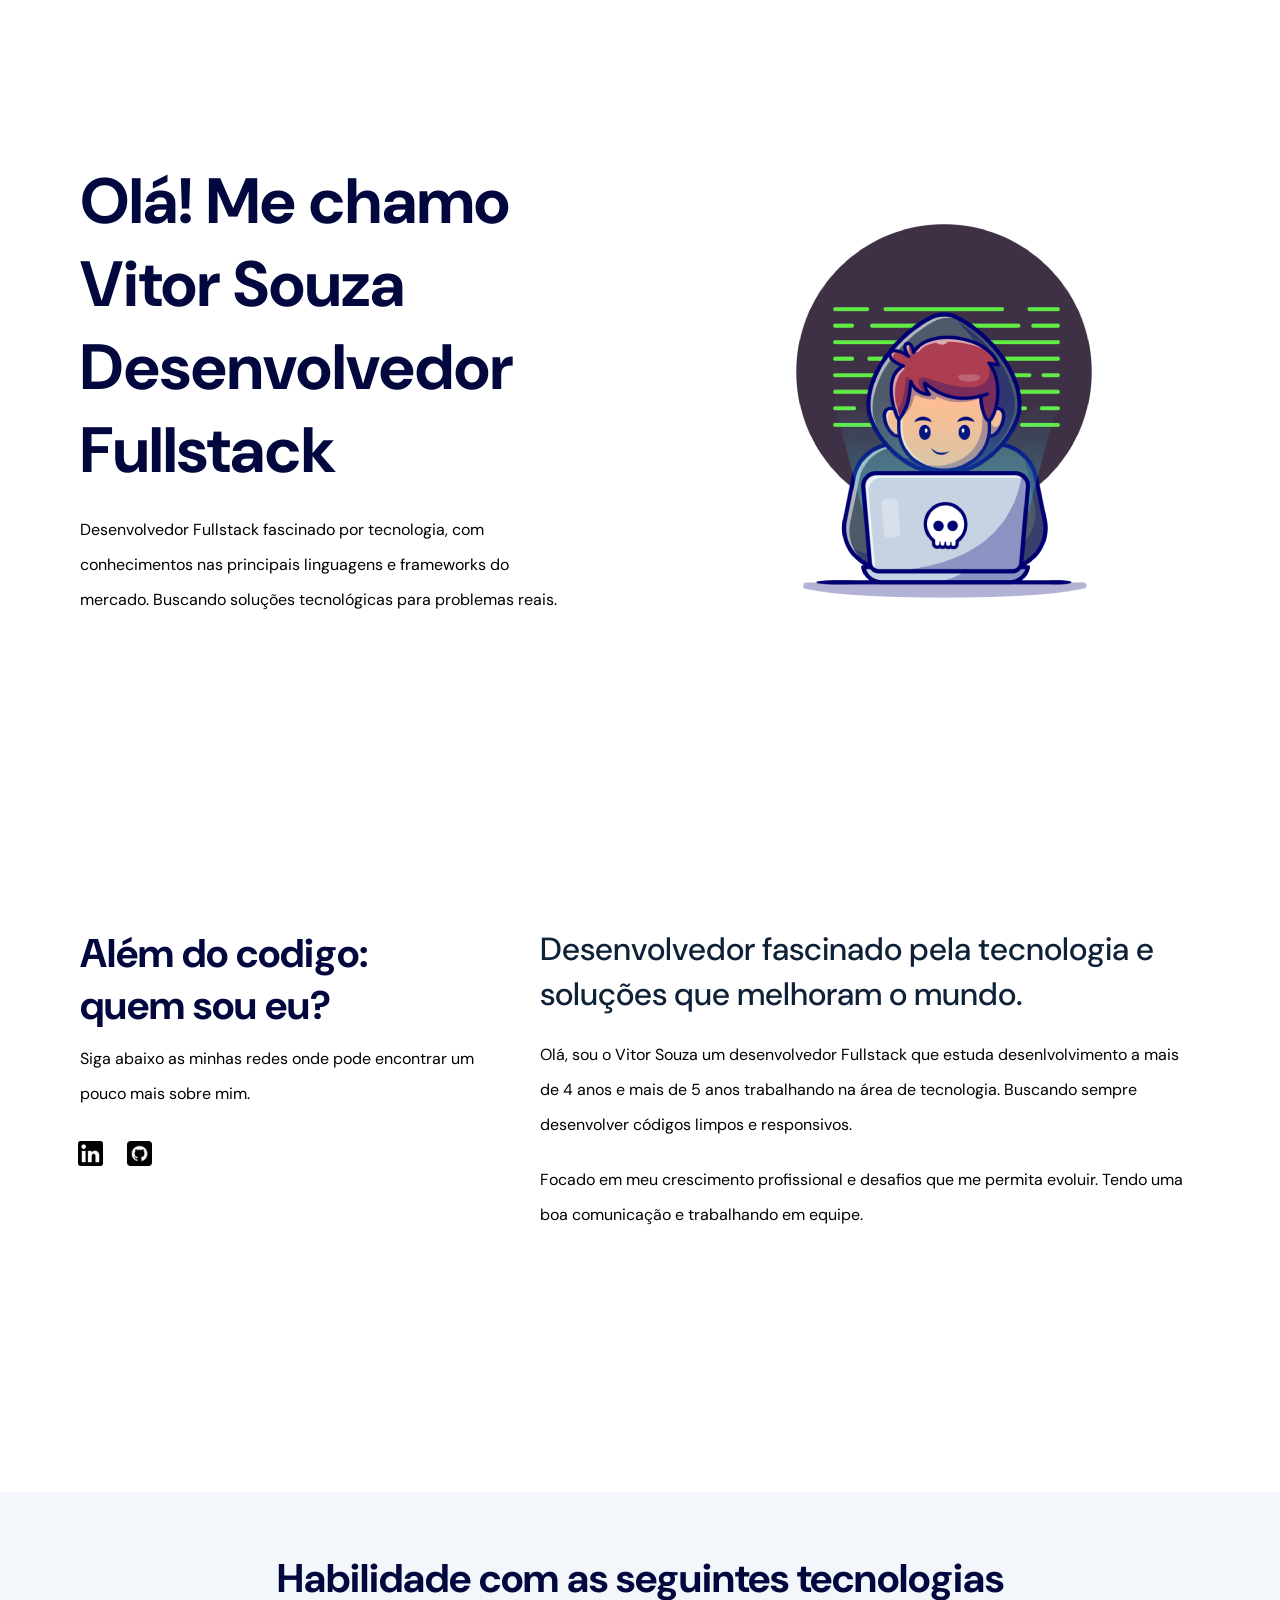
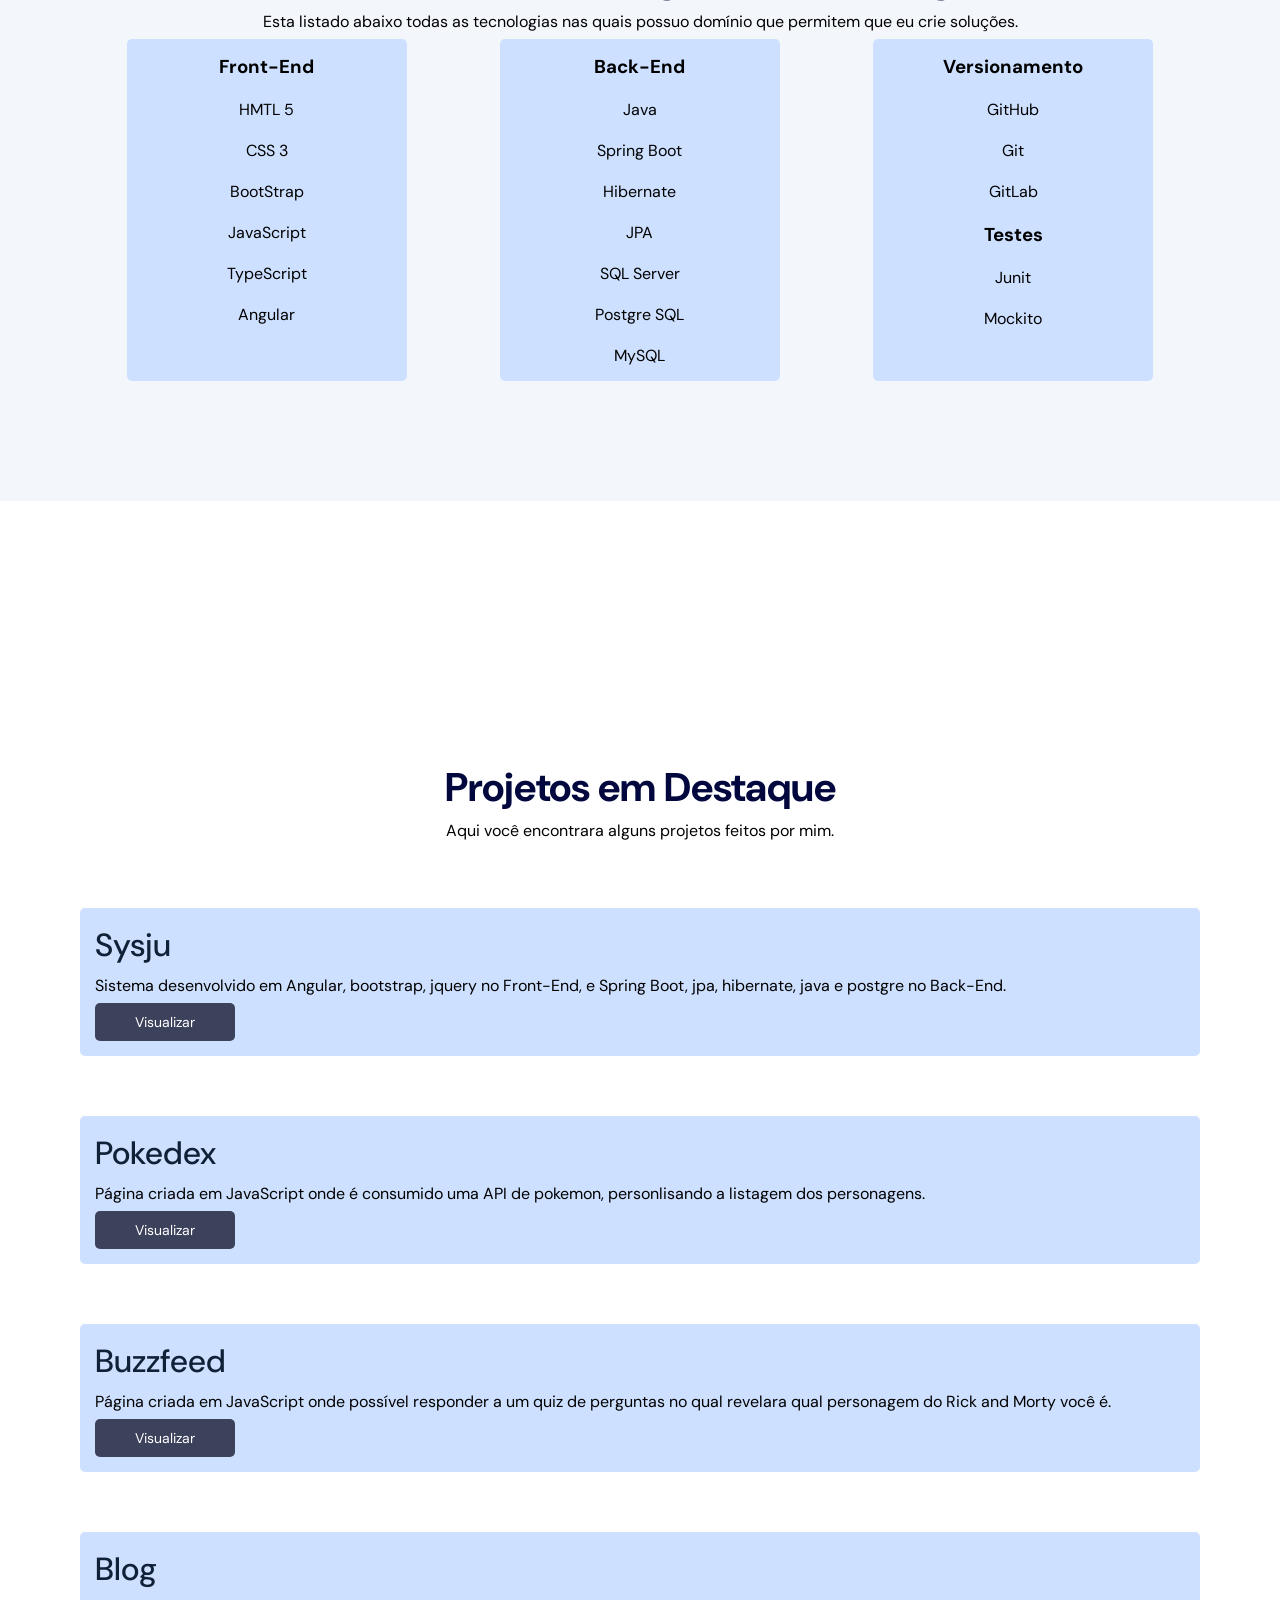
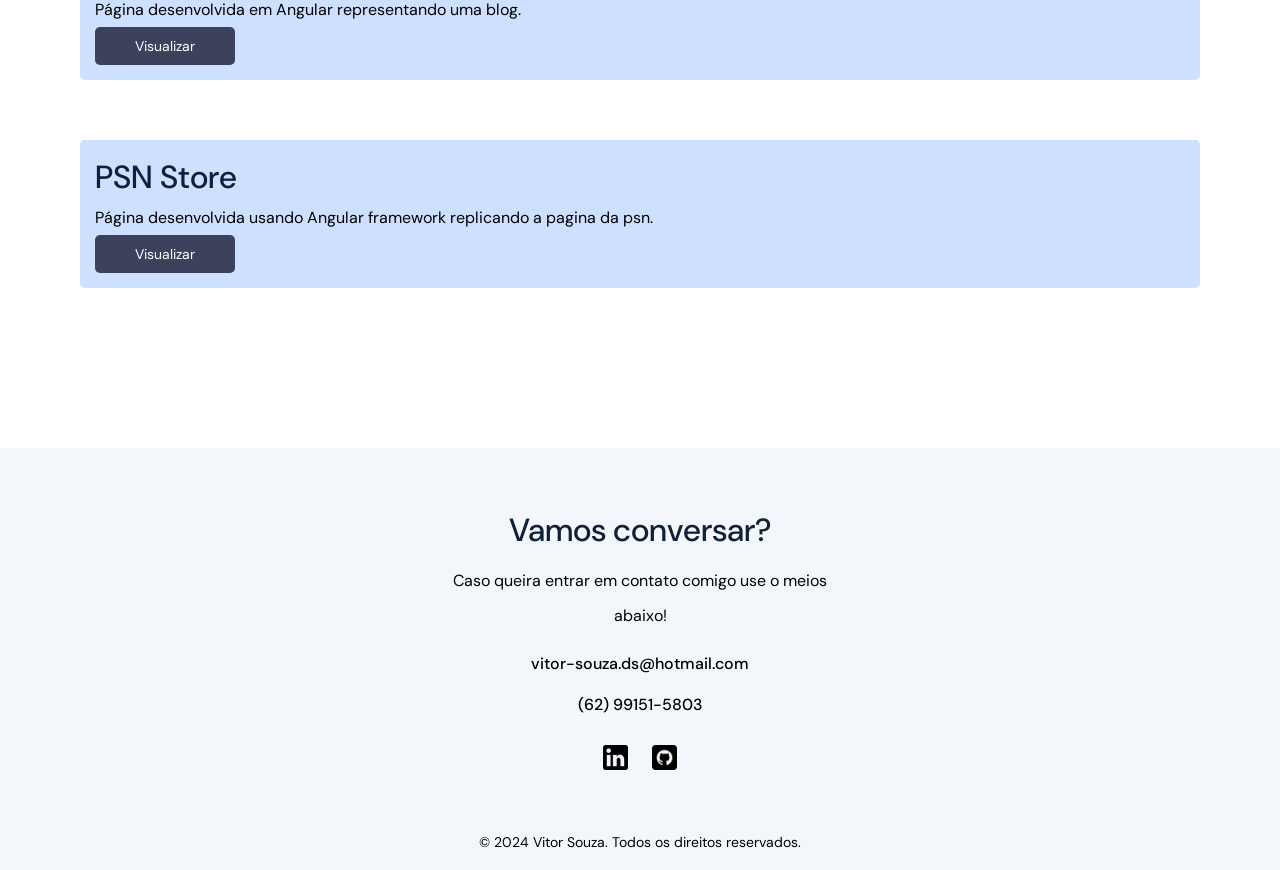
==== index.html @ edd5acea "Correção nos textos." ====
<!DOCTYPE html>
<html lang="pt-BR">

<head>
    <meta charset='utf-8'>
    <meta http-equiv='X-UA-Compatible' content='IE=edge'>
    <title>Portfolio</title>
    <meta name='viewport' content='width=device-width, initial-scale=1'>
    <link rel='stylesheet' type='text/css' media='screen' href='main.css'>
    <link rel="preconnect" href="https://fonts.googleapis.com" />
    <link rel="preconnect" href="https://fonts.gstatic.com" crossorigin />
    <link href="https://fonts.googleapis.com/css2?family=DM+Sans:wght@400;500;700&display=swap" rel="stylesheet" />
    <!--<script src='main.js'></script>-->
</head>

<body>

    <!-- header -->

    <header id="header" class="header max-width">
        <div class="header__left">
            <!--<h1>Transformar e facilitar o mundo atraves da tecnologia.</h1>-->
            <h1>Olá! Me chamo Vitor Souza Desenvolvedor Fullstack</h1>
            <p>Desenvolvedor Fullstack fascinado por tecnologia, com conhecimentos nas principais linguagens e
                frameworks do mercado. Buscando soluções tecnológicas para problemas reais.</p>
        </div>
        <div class="header__right"></div>
        <di class="header__img">
            <img alt="personagem programador" src="img/personagem.png">
        </di>

    </header>

    <!--about-->
    <section id="about" class="about max-width">
        <div class="about__left">
            <h2 class="secondary-title">Além do codigo: quem sou eu?</h2>
            <p>Siga abaixo as minhas redes onde pode encontrar um pouco mais sobre mim.</p>

            <ul>
                <li><a href="https://linkedin.com/in/vitorssl/"><img src="img/linkedin.png" alt="Linkedin"></a></li>
                <li><a href="https://github.com/Vitorsdl"><img src="img/github.png" alt="GitHub"></a></li>
            </ul>
        </div>
        <div class="about__right">
            <h3 class="tertiary-title mb-m">
                Desenvolvedor fascinado pela tecnologia e soluções que melhoram o mundo.
            </h3>
            <p>
                Olá, sou o Vitor Souza um desenvolvedor Fullstack que estuda desenlvolvimento a mais de 4 anos e mais de
                5 anos trabalhando na área de tecnologia. Buscando sempre desenvolver códigos limpos e responsivos.
            </p>
            <p>Focado em meu crescimento profissional e desafios que me permita evoluir. Tendo uma boa comunicação
                e trabalhando em equipe.</p>
        </div>
    </section>

    <!--skills-->
    <section id="skills" class="skills">
        <div class="skills__content max-width">
            <h2 class="secondary-title">Habilidade com as seguintes tecnologias</h2>
            <p>Esta listado abaixo todas as tecnologias nas quais possuo domínio que permitem que eu crie soluções.</p>

            <div class="skills__card">
                <div class="skills__habilites">
                    <ul>
                        <h3>Front-End</h3>
                        <li>HMTL 5</li>
                        <li>CSS 3</li>
                        <li>BootStrap</li>
                        <li>JavaScript</li>
                        <li>TypeScript</li>
                        <li>Angular</li>
                    </ul>
                </div>
                <div class="skills__habilites">
                    <ul>
                        <h3>Back-End</h3>
                        <li>Java</li>
                        <li>Spring Boot</li>
                        <li>Hibernate</li>
                        <li>JPA</li>
                        <li>SQL Server</li>
                        <li>Postgre SQL</li>
                        <li>MySQL</li>
                        
                    </ul>
                </div>
                <div class="skills__habilites">
                    <ul>
                        <h3>Versionamento</h3>
                        <li>GitHub</li>
                        <li>Git</li>
                        <li>GitLab</li>
                        <h3>Testes</h3>
                        <li>Junit</li>
                        <li>Mockito</li>
                    </ul>
                </div>
            </div>
        </div>
    </section>

    <!--projects-->

    <section id="projects" class="projects max-width">
        <div class="projects__content">
            <h2 class="secondary-title">Projetos em Destaque</h2>
            <p>Aqui você encontrara alguns projetos feitos por mim.</p>
        </div>
        <ul>
            <li>
                <div class="projects__card">
                    <h3 class="tertiary-title">Sysju</h3>
                    <p>Sistema desenvolvido em Angular, bootstrap, jquery no Front-End, e Spring Boot, jpa, hibernate, java e postgre no Back-End.</p>
                </div>
                <a href="https://github.com/Vitorsdl/sysju"><button class="btn btn-primary">Visualizar</button></a>
            </li>
            <li>
                <div class="projects__card">
                    <h3 class="tertiary-title">Pokedex</h3>
                    <p>Página criada em JavaScript onde é consumido uma API de pokemon, personlisando a listagem dos personagens.</p>
                </div>
                <a href="https://vitorsdl.github.io/js-pokedex/"><button class="btn btn-primary">Visualizar</button></a>
            </li>
            <li>
                <div class="projects__card">
                    <h3 class="tertiary-title">Buzzfeed</h3>
                    <p>Página criada em JavaScript onde possível responder a um quiz de perguntas no qual revelara qual personagem do Rick and Morty você é.</p>
                </div>
                <a href="https://github.com/Vitorsdl/angular-buzzfeed"><button class="btn btn-primary">Visualizar</button></a>
            </li>
            <li>
                <div class="projects__card">
                    <h3 class="tertiary-title">Blog</h3>
                    <p>Página desenvolvida em Angular representando uma blog.</p>
                </div>
                <a href="https://github.com/Vitorsdl/angular-blog"><button class="btn btn-primary">Visualizar</button></a>
            </li>
            <li>
                <div class="projects__card">
                    <h3 class="tertiary-title">PSN Store</h3>
                    <p>Página desenvolvida usando Angular framework replicando a pagina da psn.</p>
                </div>
                <a href="https://github.com/Vitorsdl/angular-psn-store"><button class="btn btn-primary">Visualizar</button></a>
            </li>
        </ul>
    </section>

    <!--footer-->
    <footer id="footer">
        <div class="footer__content max-width mb-0">
            <h2 class="tertiary-title mb-s">Vamos conversar?</h2>
            <p>Caso queira entrar em contato comigo use o meios abaixo!</p>

            <div class="footer__contact mb-m">
                <span class="mb-m">vitor-souza.ds@hotmail.com</span>
                <span>(62) 99151-5803</span>
            </div>

            <ul class="mb-l">
                <li><a href="https://linkedin.com/in/vitorssl/"><img src="img/linkedin.png" alt="Linkedin"></a></li>
                <li><a href="https://github.com/Vitorsdl"><img src="img/github.png" alt="GitHub"></a></li>
            </ul>
            <p class="footer__copyright">© 2024 Vitor Souza. Todos os direitos reservados.</p>
        </div>

    </footer>
</body>

</html>
---- main.css ----
:root {
    --white: #ffffff;
    --gray: #d9d9d9;
    --black: #000000;
    --primary-color: #02073e;
    --secondary-color: #0f2137;
    --dark-secondary-color: #3c415c;
    --tertiary-color: #a6b1e1;
    --light-tertiary-color: #f3f6fb;
    --text-color: #343d48;

    --font-family: 'DM Sans', sans-serif;
}

* {
    margin: 0;
    padding: 0;
    box-sizing: border-box;
    scroll-behavior: smooth;
    font-family: var(--font-family);
}

html {
    font-size: 62.5%;
}

body {
    font-size: 1.6rem;
    margin-top: 15rem;
}

ul {
    list-style: none;
}

a {
    text-decoration: none;
    color: inherit;
}

h1 {
    font-size: 6.4rem;
    font-weight: 700;
    color: var(--primary-color);
}

.secondary-title {
    font-size: 4rem;
    font-weight: 700;
    color: var(--primary-color);
}

.tertiary-title {
    font-size: 3.2rem;
    font-weight: 500;
    line-height: 4.5rem;
    color: var(--secondary-color);
}

p,
.p {
    font-weight: 400;
    font-size: 1.6rem;
    line-height: 3.5rem;
}

p:not(:last-of-type),
.p:not(:last-of-type) {
    margin-bottom: 2rem;
}

.btn {
    background-color: none;
    border: none;
    outline: none;
    padding: 1rem 4rem;
    display: inline-block;
    border-radius: 0.5rem;
}

.btn.btn-primary {
    background-color: var(--dark-secondary-color);
    color: var(--white);
    font-weight: 400;
    font-size: 1.4rem;
}

.max-width {
    width: 100%;
    max-width: 120rem;
    padding: 0 4rem;
    margin: 0 auto;
    margin-bottom: 26rem;
}

.mb-0 {
    margin-bottom: 0;
}

.mb-s {
    margin-bottom: 1rem;
}

.mb-m {
    margin-bottom: 2rem;
}

.mb-l {
    margin-bottom: 4rem;
}

.mb-xl {
    margin-bottom: 6rem;
}

header {
    display: flex;
    justify-content: space-between;
    align-items: center;
    gap: 4rem;
    scroll-margin-top: 20rem;
}

header .header__left {
    max-width: 62rem;
    flex: 1;
}

header .header__left p {
    margin-top: 2rem;
    margin-bottom: 4rem;
    max-width: 50rem;
}

header .header__right .header__img {
    position: relative;
    line-height: 0;
}

header .header__right .header__img::after {
    content: '';
    display: block;
    width: 100%;
    height: 100%;
    border: 1px solid var(--tertiary-color);
    position: absolute;
    top: -1.5rem;
    right: -1.5rem;
    border-radius: 0.5rem;
    z-index: -1;
}

.about {
    display: flex;
    justify-content: space-between;
    gap: 4rem;
    scroll-margin-top: 20rem;
}

.about .about__left {
    max-width: 40rem;
    flex: 1;
}

.about .about__left p {
    margin: 1rem 0 2rem;
}

.about .about__left ul {
    margin-left: -1.2rem;
}

.about .about__left ul li {
    display: inline-block;
}

.about .about__left ul li a {
    display: inline-block;
    padding: 1rem;
}

.about .about__left ul li a img {
    width: 25px;
    height: 25px;
}

.about .about__right {
    max-width: 66rem;
    flex: 1;

}

.skills {
    background-color: var(--light-tertiary-color);
    scroll-margin-top: 15rem;
}

.skills img {
    width: 25px;
    height: 25px;
}

.skills .skills__content {
    padding: 6rem 4rem;
    text-align: center;
}

.skills .skills__card {
    display: flex;
    flex-direction: row;
}

.skills .skills__habilites {
    max-width: 56rem;
    margin: 0 auto 6rem;
    padding: 1.5rem;
    border-radius: 0.5rem;
    background-color: #cde0ff;
}

.skills .skills__content ul {
    display: grid;
    grid-template-columns: repeat(auto-fit, minmax(25rem, 1fr));
    gap: 2rem;
}

.projects {
    margin-bottom: 16rem;
    scroll-margin-top: 15rem;
}

.projects .projects__content {
    max-width: 56rem;
    text-align: center;
    margin: 0 auto 6rem;
}

.projects ul li {
    background-color: #cde0ff;
    border-radius: 0.5rem;
    padding: 1.5rem;
    margin: 0 auto 6rem;
}

footer {
    background-color: var(--light-tertiary-color);
}

footer img {
    width: 25px;
    height: 25px;
}

footer .footer__content {
    text-align: center;
    padding: 6rem 2rem 1rem;
    max-width: 47rem;
}

footer .footer__content .footer__contact span {
    display: block;
    font-weight: 500;
}

footer .footer__content ul li {
    display: inline-block;
    padding: 1rem;
}

footer .footer__content .footer__copyright {
    font-size: 1.4rem;
}



@media only screen and (max-width: 1024px) {
    html {
        font-size: 60%;
    }

    h1 {
        font-size: 6rem;
    }
}

@media only screen and (max-width: 768px) {
    html {
        font-size: 58%;
    }

    .max-width {
        padding: 0 2rem;
    }
}

@media only screen and (max-width: 425px) {
    h1 {
        font-size: 4.2rem;
    }
}
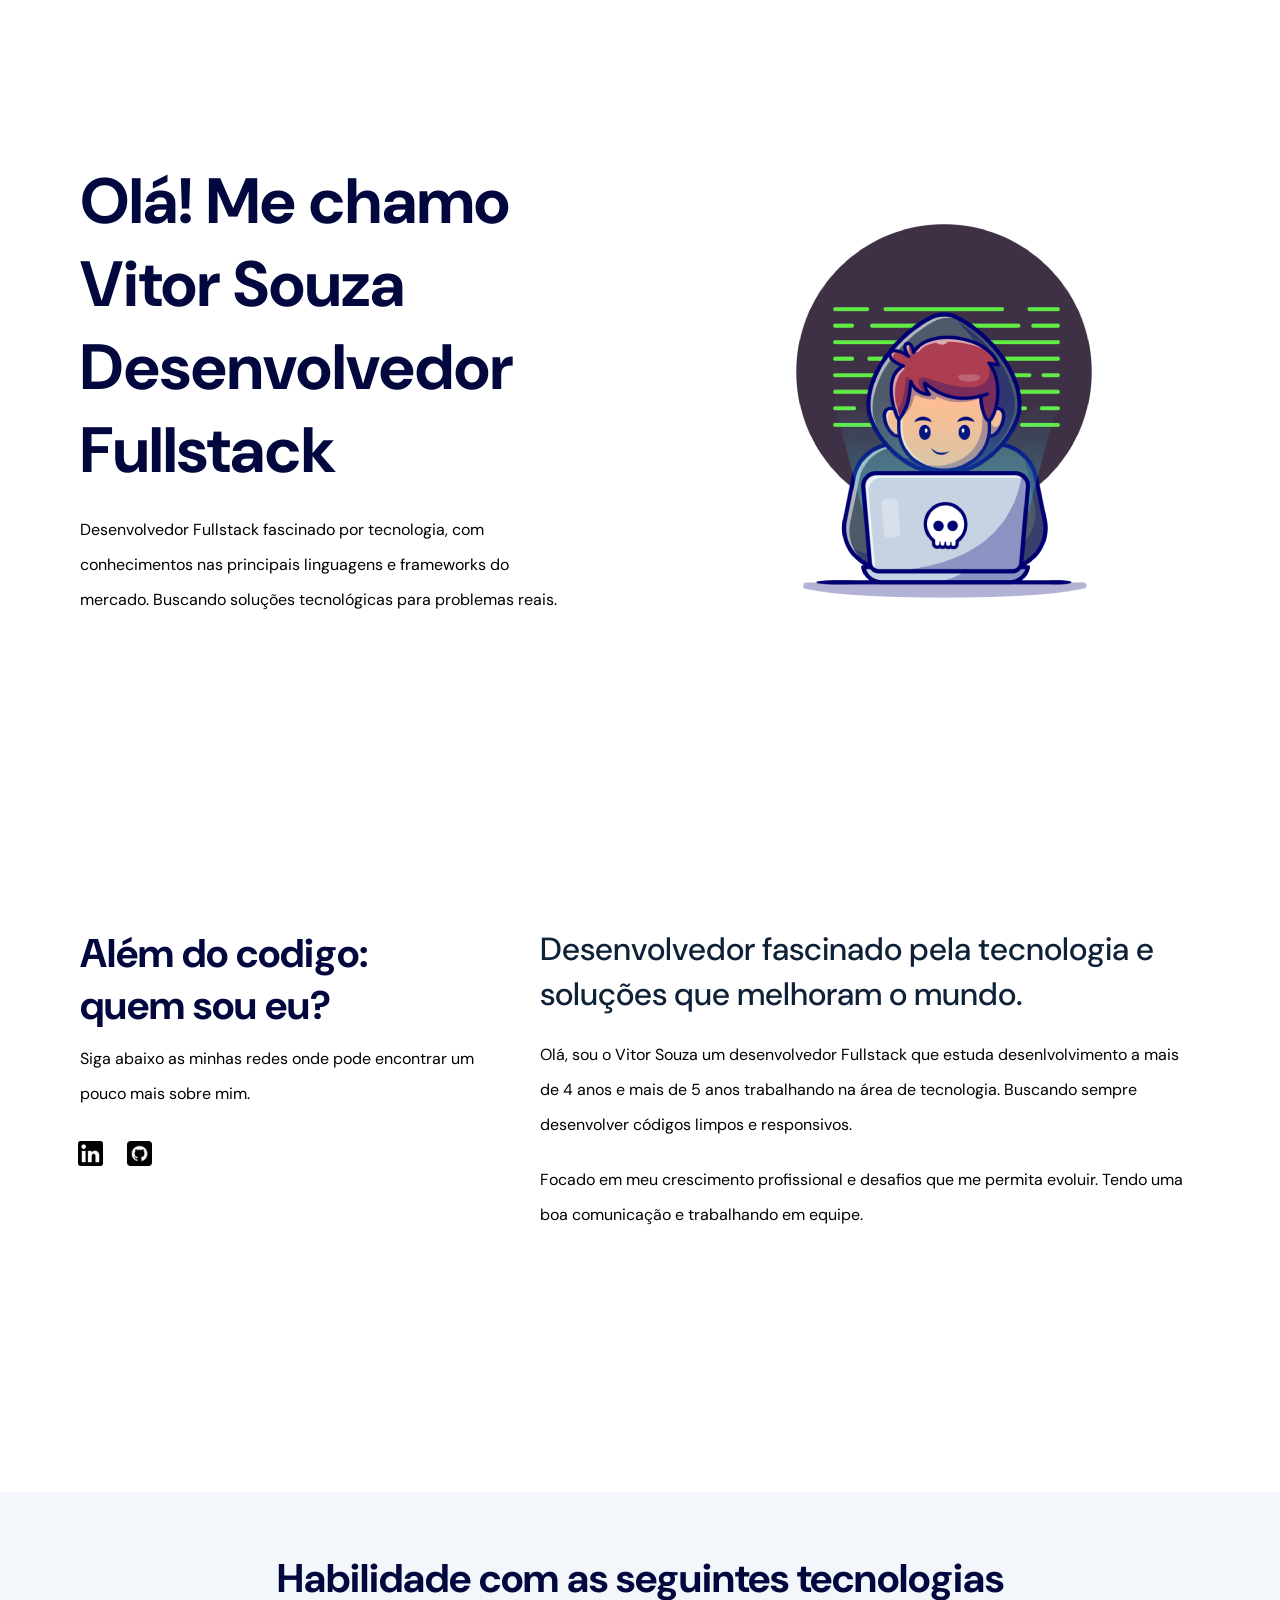
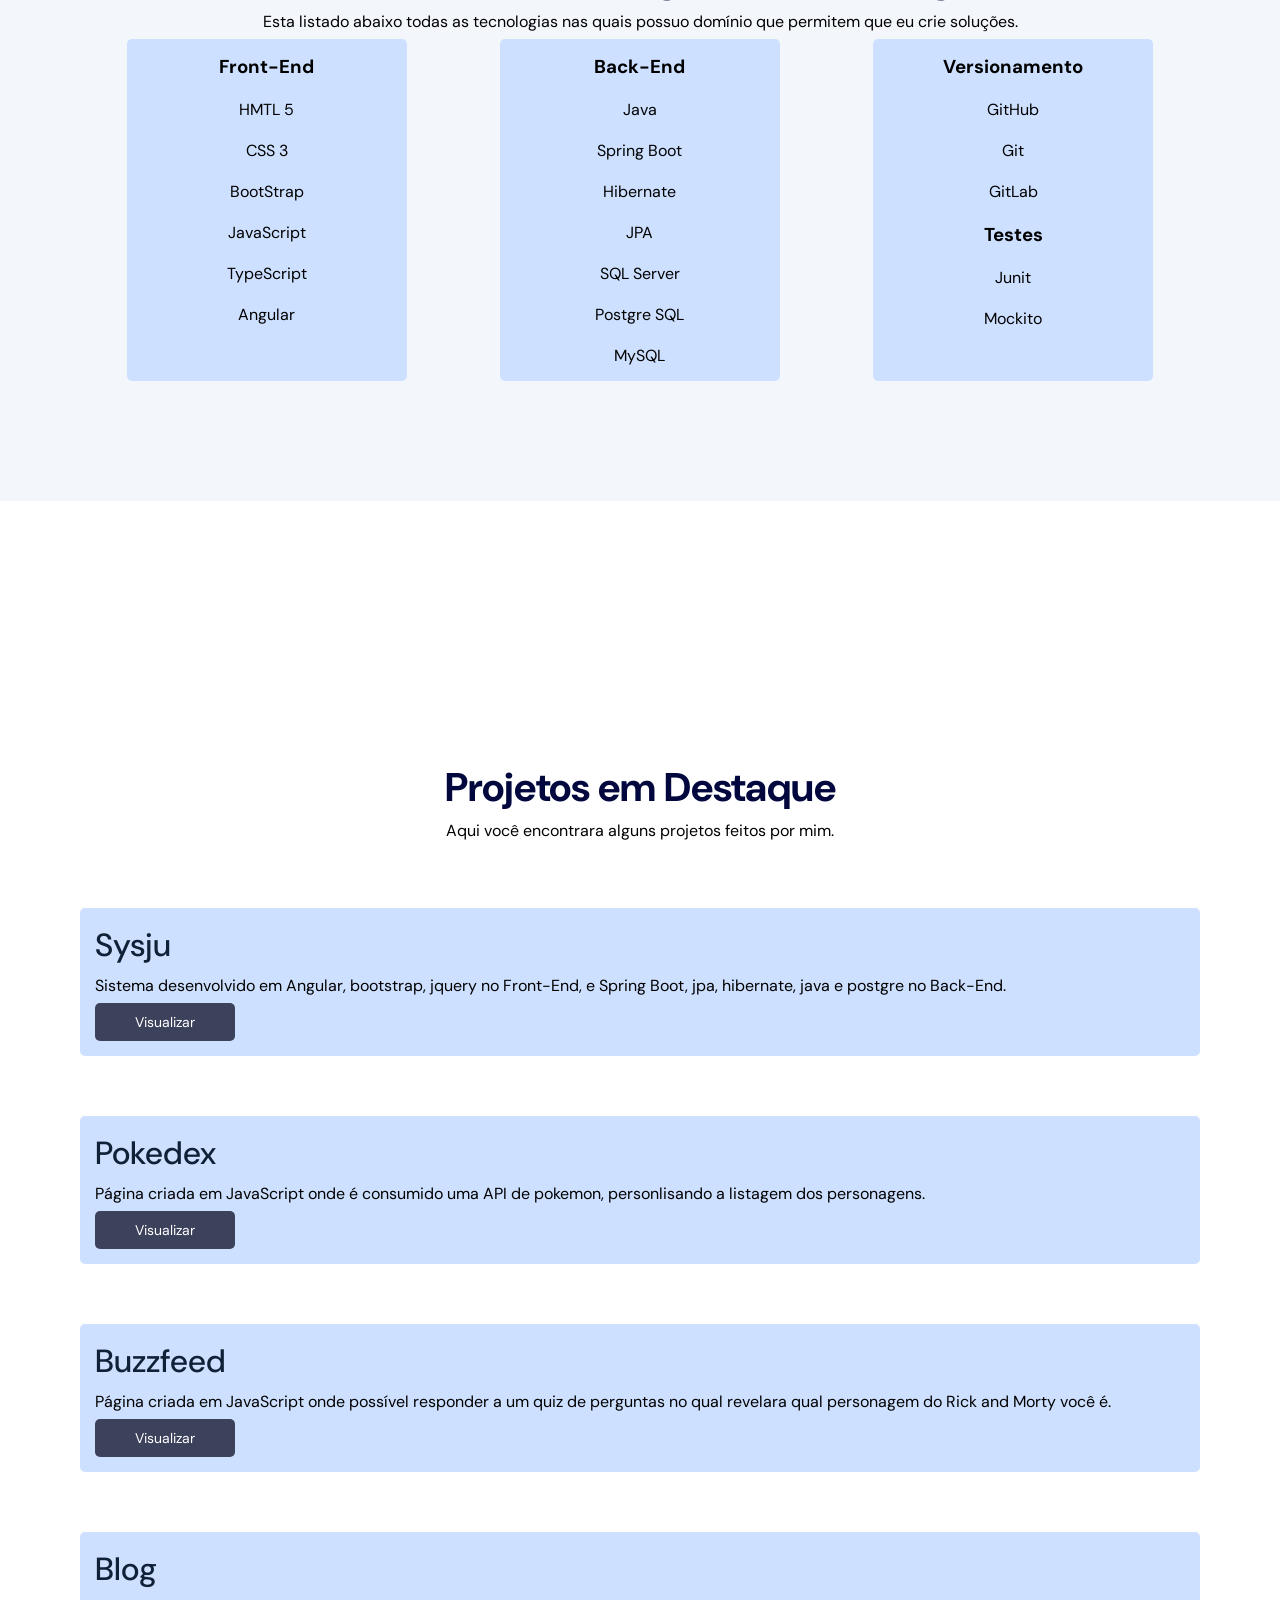
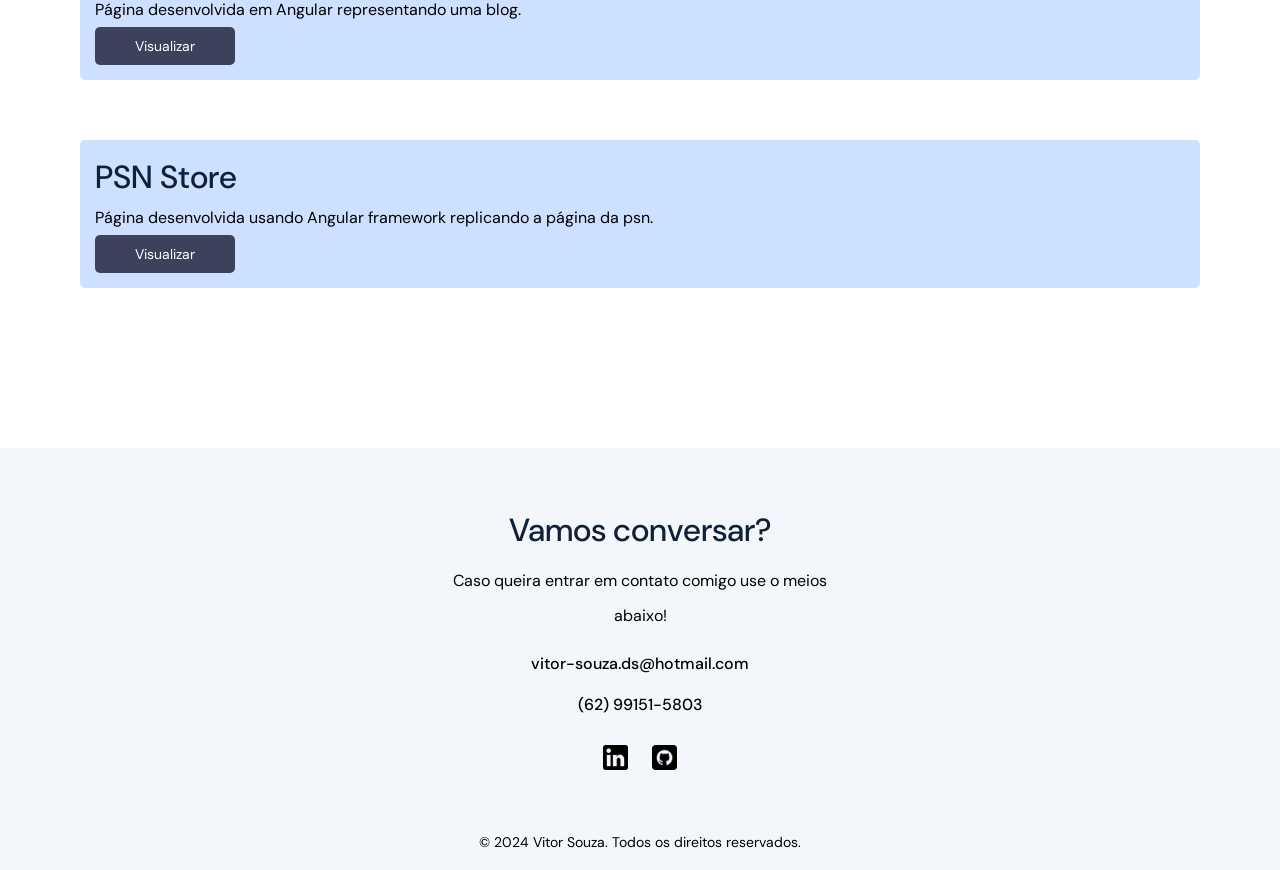
==== commit 6eae12c6: "Correção nos textos." ====
--- a/index.html
+++ b/index.html
@@ -140,7 +140,7 @@
             <li>
                 <div class="projects__card">
                     <h3 class="tertiary-title">PSN Store</h3>
-                    <p>Página desenvolvida usando Angular framework replicando a pagina da psn.</p>
+                    <p>Página desenvolvida usando Angular framework replicando a página da psn.</p>
                 </div>
                 <a href="https://github.com/Vitorsdl/angular-psn-store"><button class="btn btn-primary">Visualizar</button></a>
             </li>
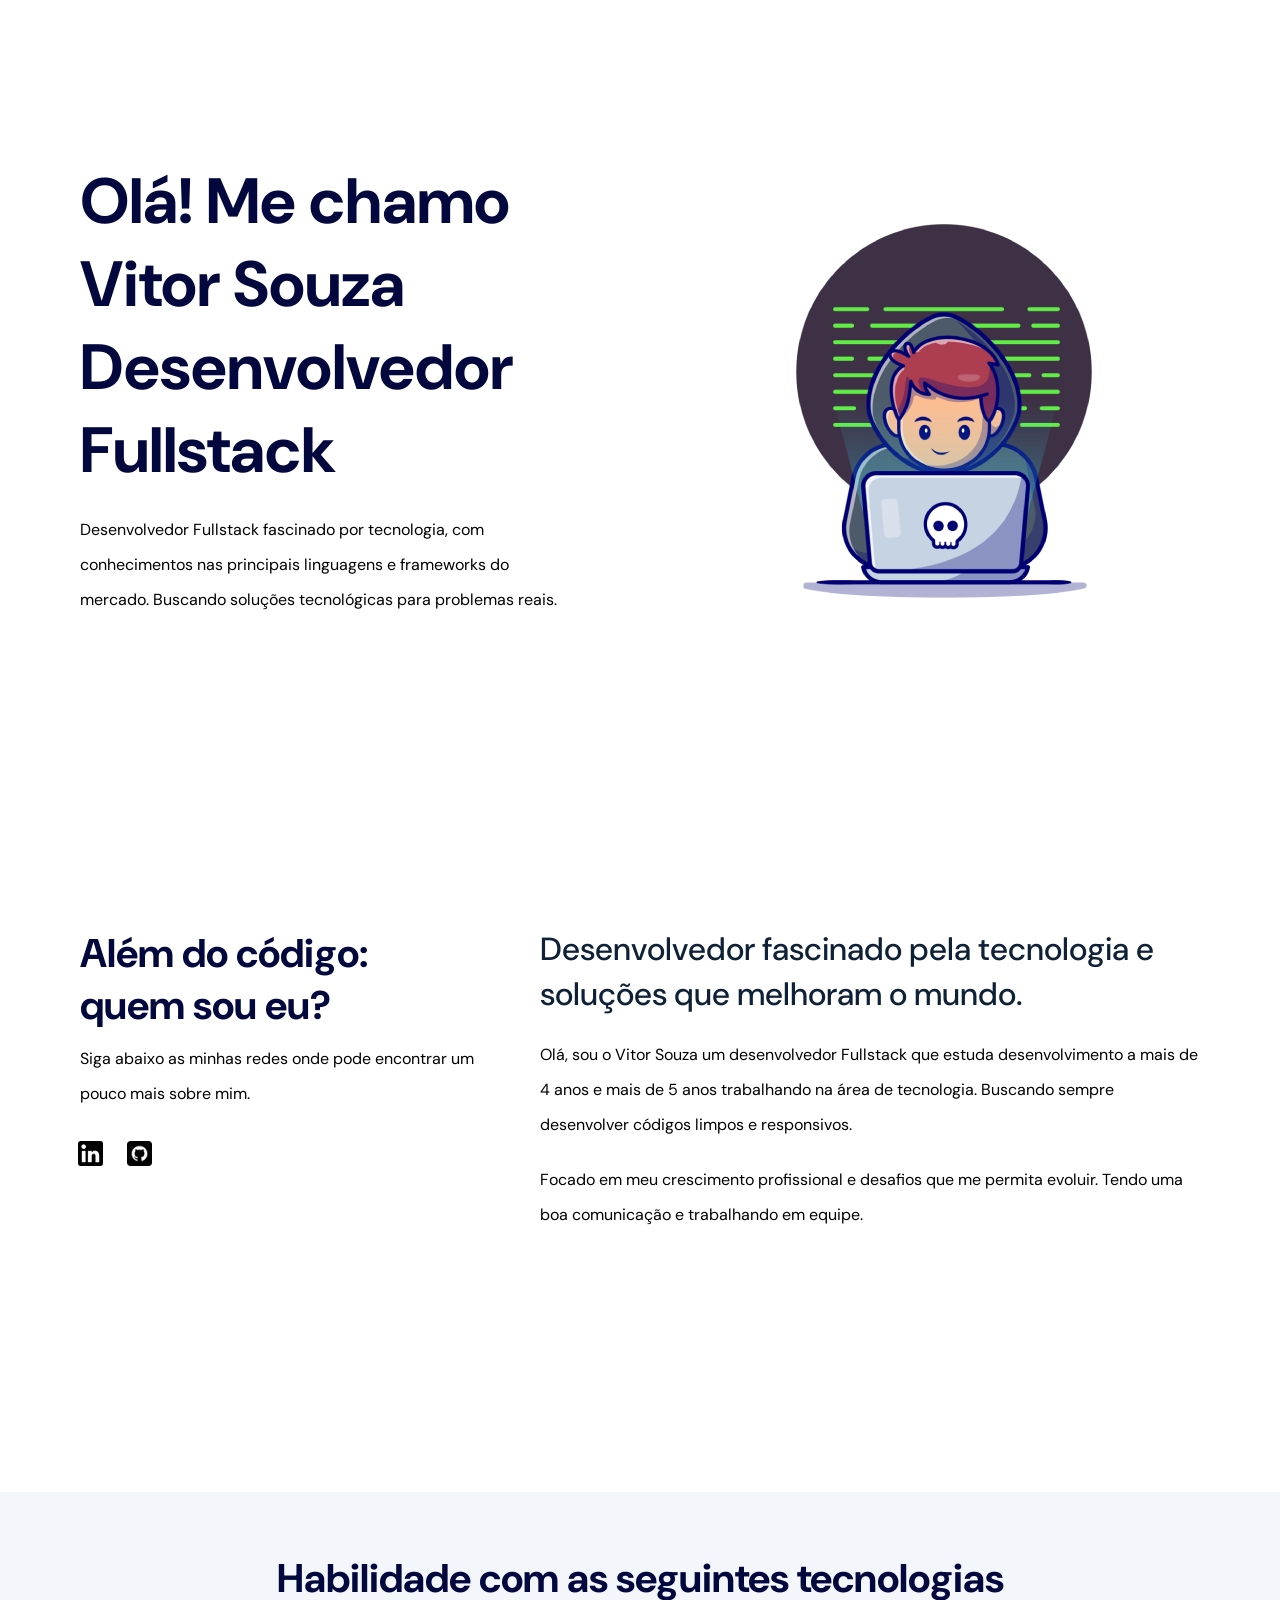
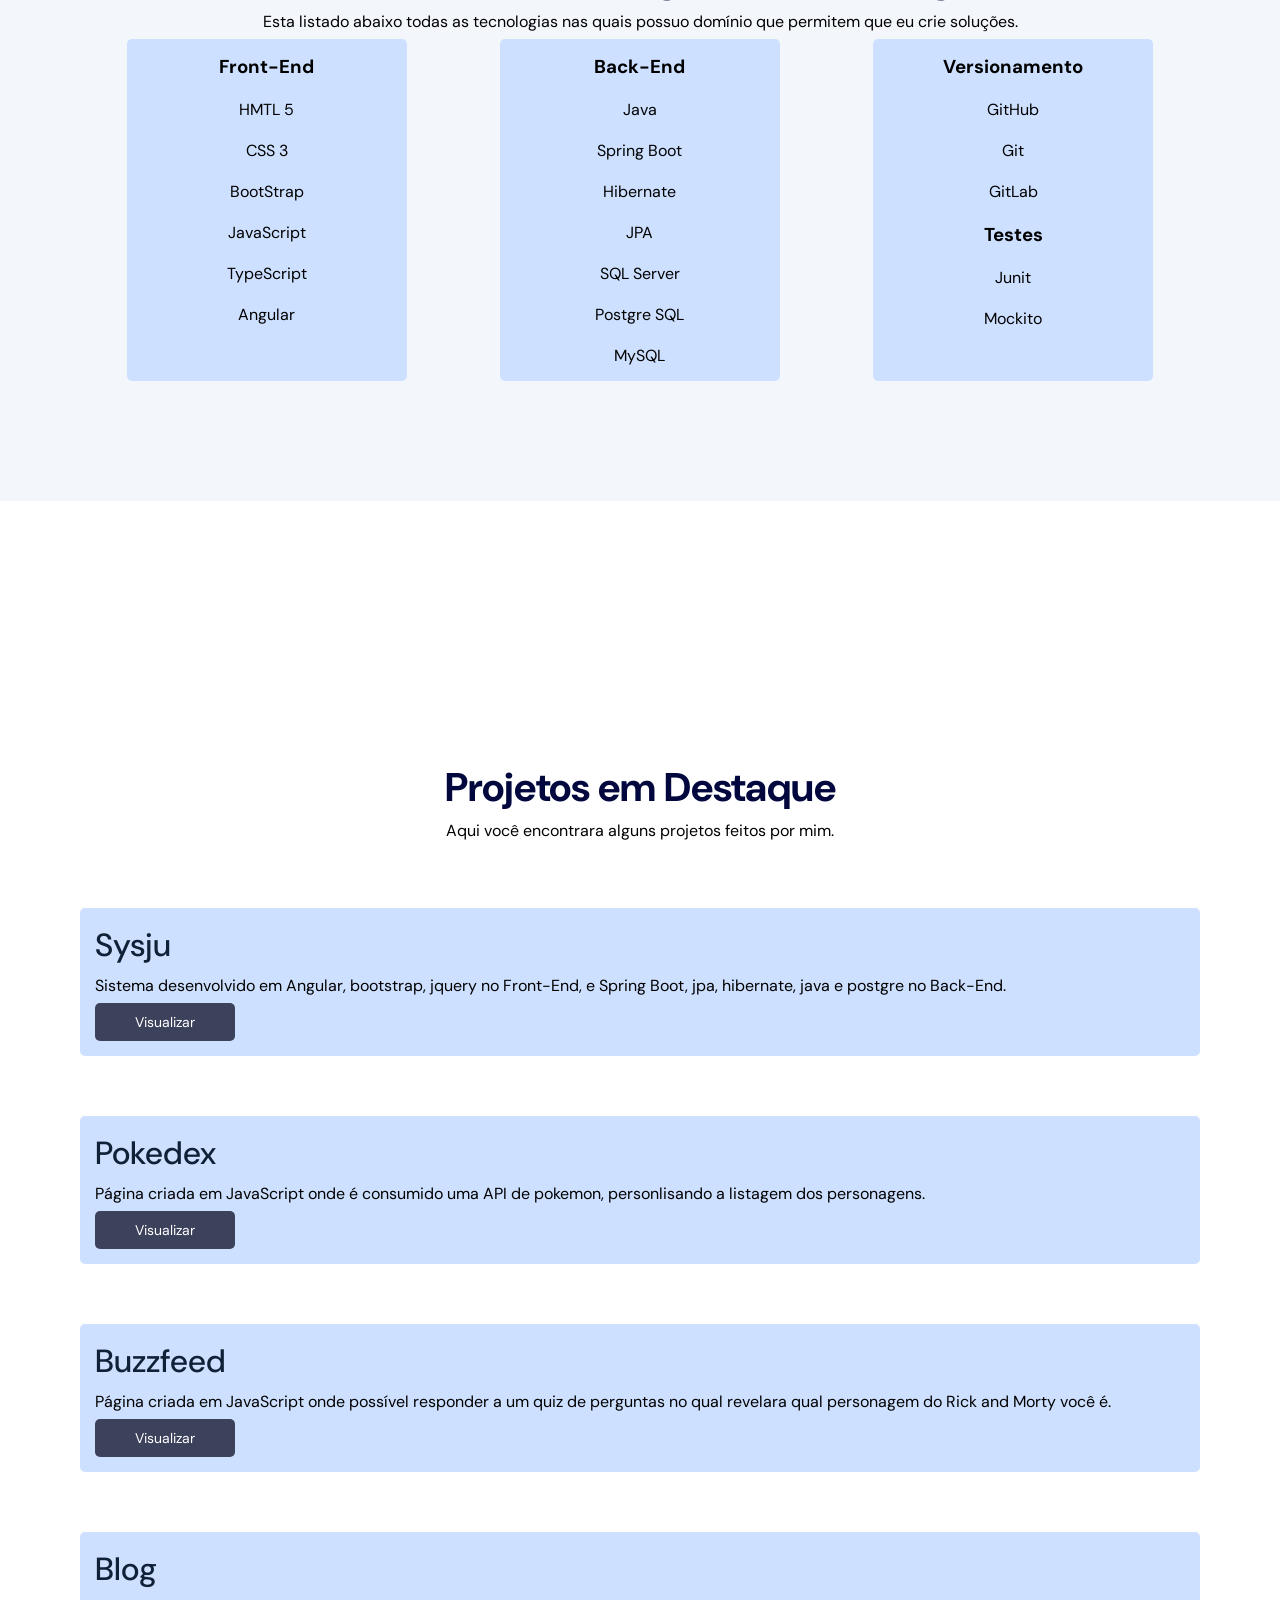
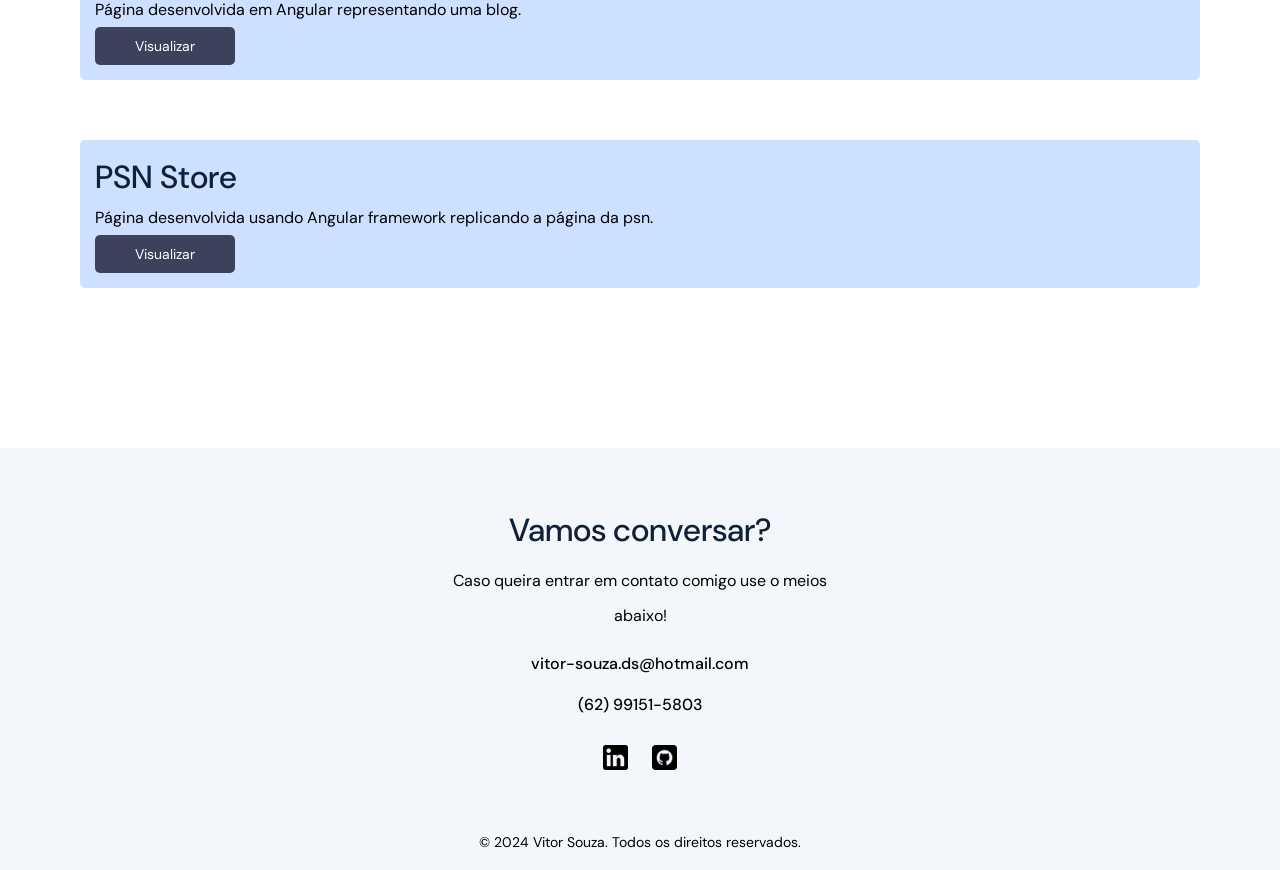
==== commit 4ffa71e5: "Correção nos textos." ====
--- a/index.html
+++ b/index.html
@@ -34,7 +34,7 @@
     <!--about-->
     <section id="about" class="about max-width">
         <div class="about__left">
-            <h2 class="secondary-title">Além do codigo: quem sou eu?</h2>
+            <h2 class="secondary-title">Além do código: quem sou eu?</h2>
             <p>Siga abaixo as minhas redes onde pode encontrar um pouco mais sobre mim.</p>
 
             <ul>
@@ -47,7 +47,7 @@
                 Desenvolvedor fascinado pela tecnologia e soluções que melhoram o mundo.
             </h3>
             <p>
-                Olá, sou o Vitor Souza um desenvolvedor Fullstack que estuda desenlvolvimento a mais de 4 anos e mais de
+                Olá, sou o Vitor Souza um desenvolvedor Fullstack que estuda desenvolvimento a mais de 4 anos e mais de
                 5 anos trabalhando na área de tecnologia. Buscando sempre desenvolver códigos limpos e responsivos.
             </p>
             <p>Focado em meu crescimento profissional e desafios que me permita evoluir. Tendo uma boa comunicação
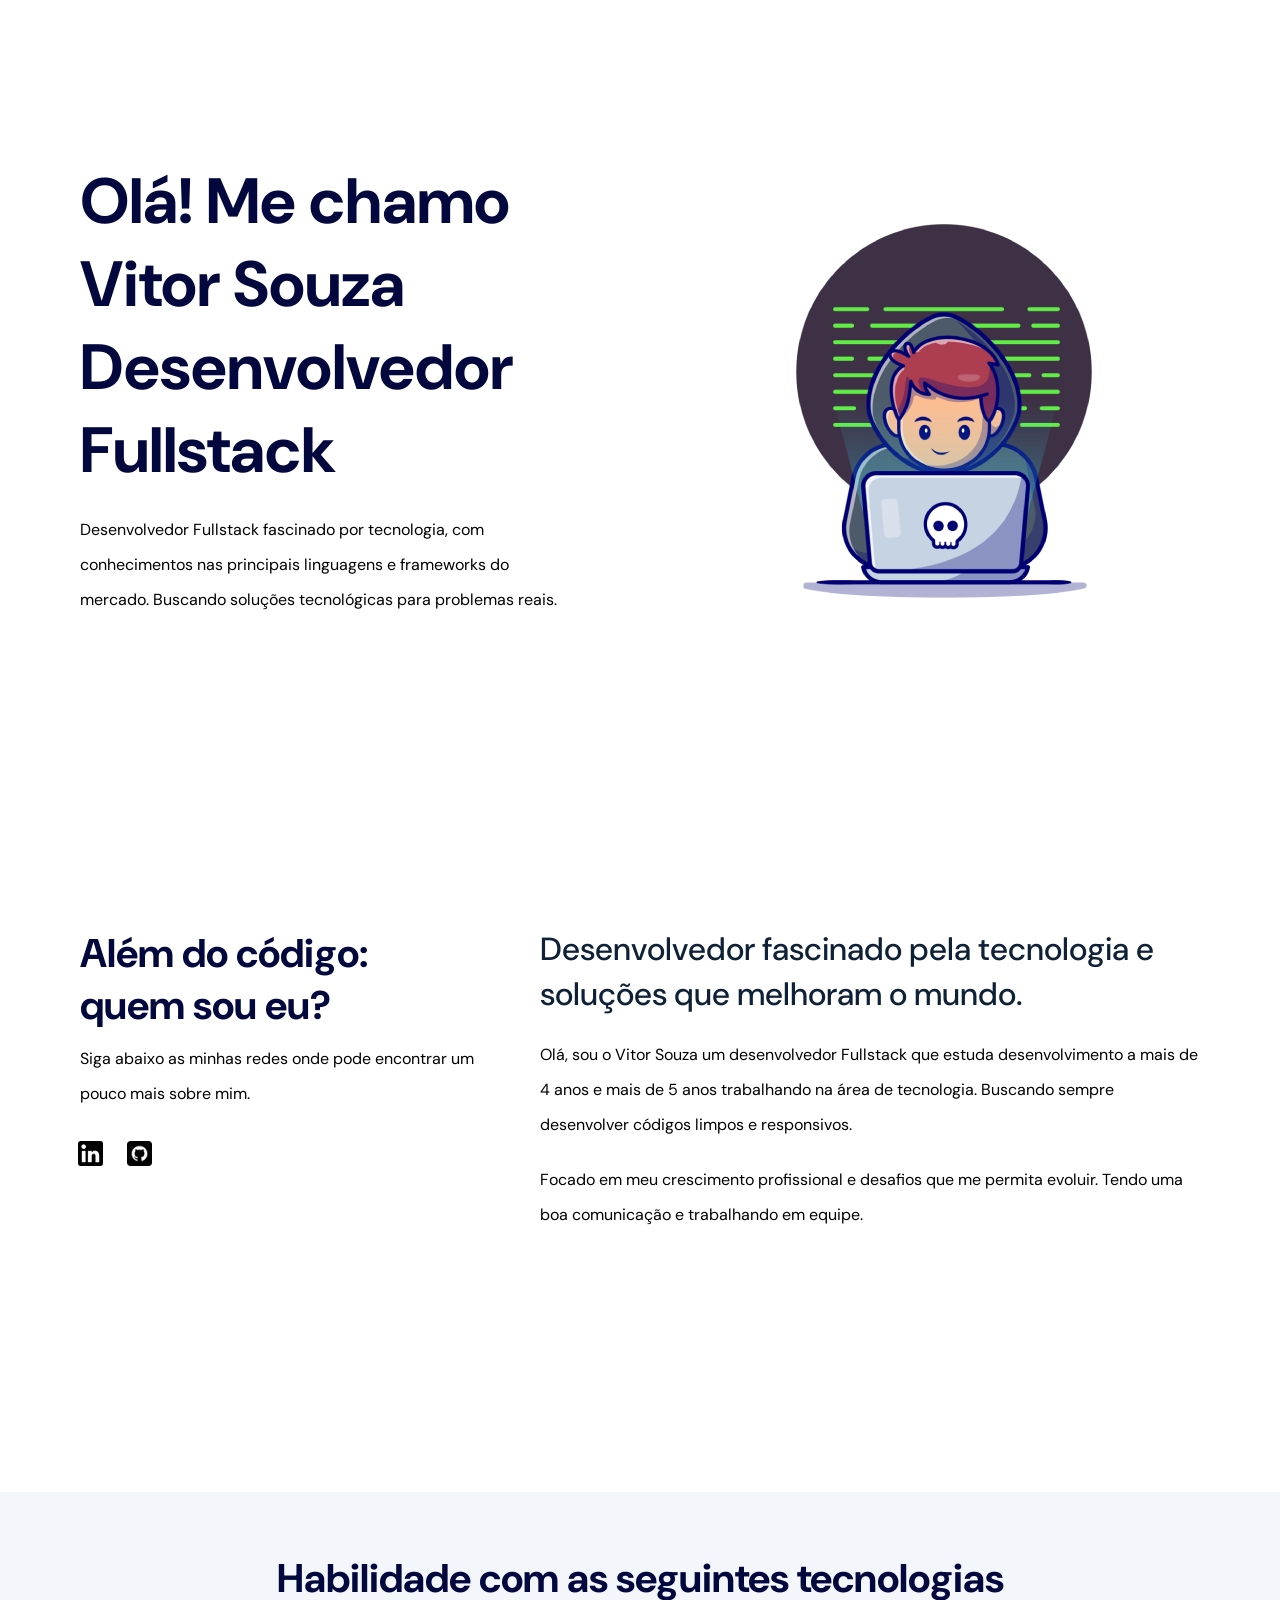
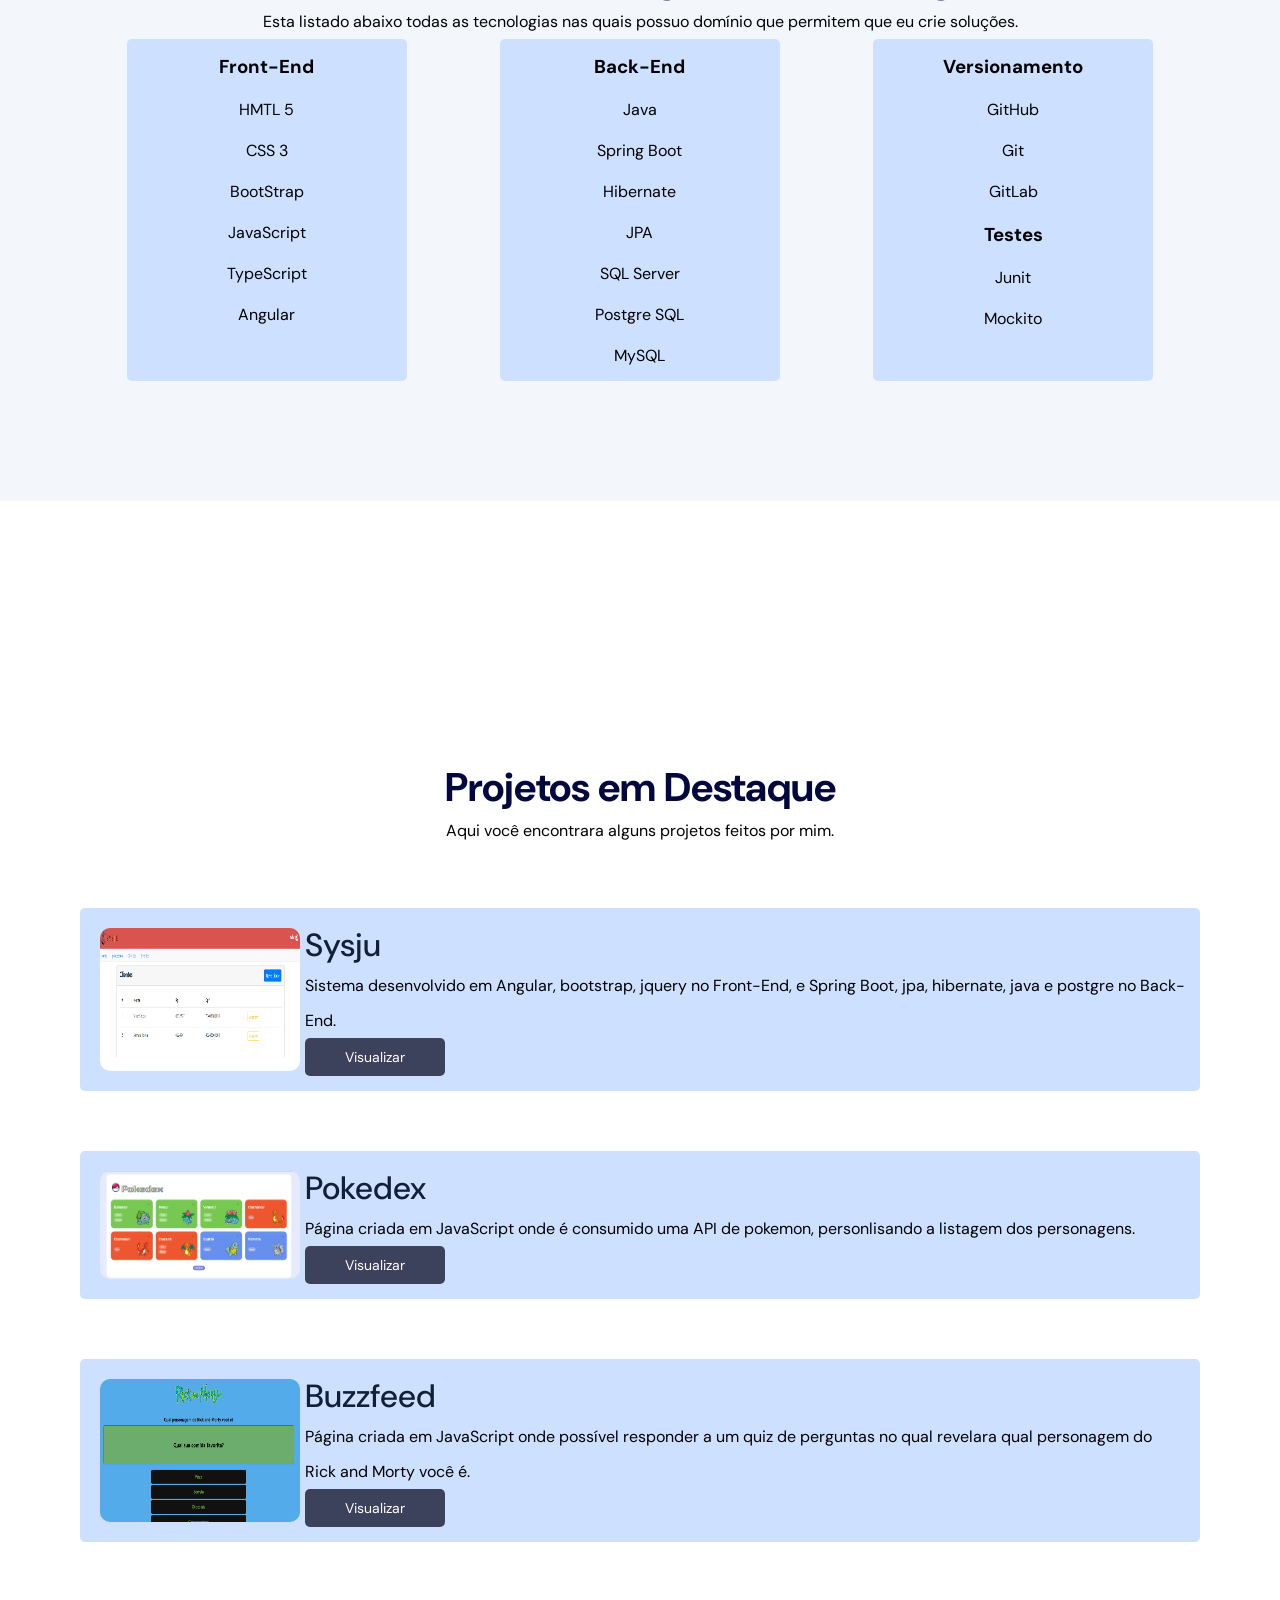
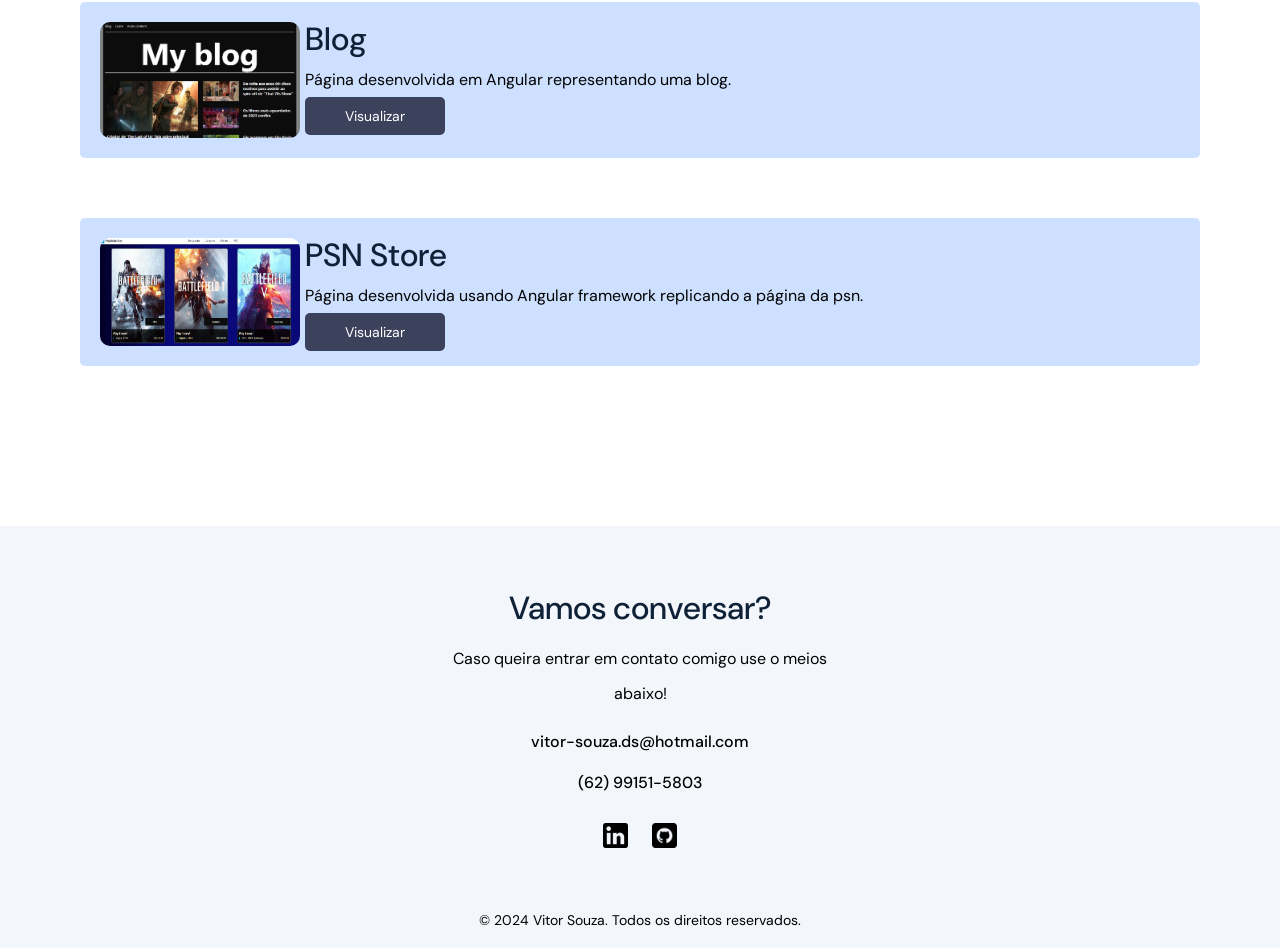
==== commit 7564b37e: "Inserido preview nos projetos" ====
--- a/index.html
+++ b/index.html
@@ -110,39 +110,45 @@
         </div>
         <ul>
             <li>
+                <img src="img/Sysju.png" alt="foto projeto">
                 <div class="projects__card">
                     <h3 class="tertiary-title">Sysju</h3>
                     <p>Sistema desenvolvido em Angular, bootstrap, jquery no Front-End, e Spring Boot, jpa, hibernate, java e postgre no Back-End.</p>
+                    <a href="https://vitorsdl.github.io/sysju/"><button class="btn btn-primary">Visualizar</button></a>
                 </div>
-                <a href="https://github.com/Vitorsdl/sysju"><button class="btn btn-primary">Visualizar</button></a>
+                
             </li>
             <li>
+                <img src="img/Pokedex.png" alt="foto projeto">
                 <div class="projects__card">
                     <h3 class="tertiary-title">Pokedex</h3>
                     <p>Página criada em JavaScript onde é consumido uma API de pokemon, personlisando a listagem dos personagens.</p>
+                    <a href="https://vitorsdl.github.io/js-pokedex/"><button class="btn btn-primary">Visualizar</button></a>
                 </div>
-                <a href="https://vitorsdl.github.io/js-pokedex/"><button class="btn btn-primary">Visualizar</button></a>
             </li>
             <li>
+                <img src="img/Buzzfeed.png" alt="foto projeto">
                 <div class="projects__card">
                     <h3 class="tertiary-title">Buzzfeed</h3>
                     <p>Página criada em JavaScript onde possível responder a um quiz de perguntas no qual revelara qual personagem do Rick and Morty você é.</p>
+                    <a href="https://vitorsdl.github.io/angular-buzzfeed/"><button class="btn btn-primary">Visualizar</button></a>
                 </div>
-                <a href="https://github.com/Vitorsdl/angular-buzzfeed"><button class="btn btn-primary">Visualizar</button></a>
             </li>
             <li>
+                <img src="img/Blog.png" alt="foto projeto">
                 <div class="projects__card">
                     <h3 class="tertiary-title">Blog</h3>
                     <p>Página desenvolvida em Angular representando uma blog.</p>
+                    <a href="https://vitorsdl.github.io/angular-blog/"><button class="btn btn-primary">Visualizar</button></a>
                 </div>
-                <a href="https://github.com/Vitorsdl/angular-blog"><button class="btn btn-primary">Visualizar</button></a>
             </li>
             <li>
+                <img src="img/Psn.png" alt="foto projeto">
                 <div class="projects__card">
                     <h3 class="tertiary-title">PSN Store</h3>
                     <p>Página desenvolvida usando Angular framework replicando a página da psn.</p>
+                    <a href="https://vitorsdl.github.io/angular-psn-store/"><button class="btn btn-primary">Visualizar</button></a>
                 </div>
-                <a href="https://github.com/Vitorsdl/angular-psn-store"><button class="btn btn-primary">Visualizar</button></a>
             </li>
         </ul>
     </section>
--- a/main.css
+++ b/main.css
@@ -229,6 +229,18 @@
     scroll-margin-top: 15rem;
 }
 
+.projects img {
+    max-width: 200px;
+    max-height: 150px;
+    margin: 5px;
+    border-radius: 1rem;
+}
+
+.projects__card {
+    display: flex;
+    flex-direction: column;
+}
+
 .projects .projects__content {
     max-width: 56rem;
     text-align: center;
@@ -240,6 +252,8 @@
     border-radius: 0.5rem;
     padding: 1.5rem;
     margin: 0 auto 6rem;
+    display: flex;
+    flex-direction: row;
 }
 
 footer {
@@ -297,4 +311,8 @@
     h1 {
         font-size: 4.2rem;
     }
+
+    .skills .skills__card {
+        flex-direction: column;
+    }
 }
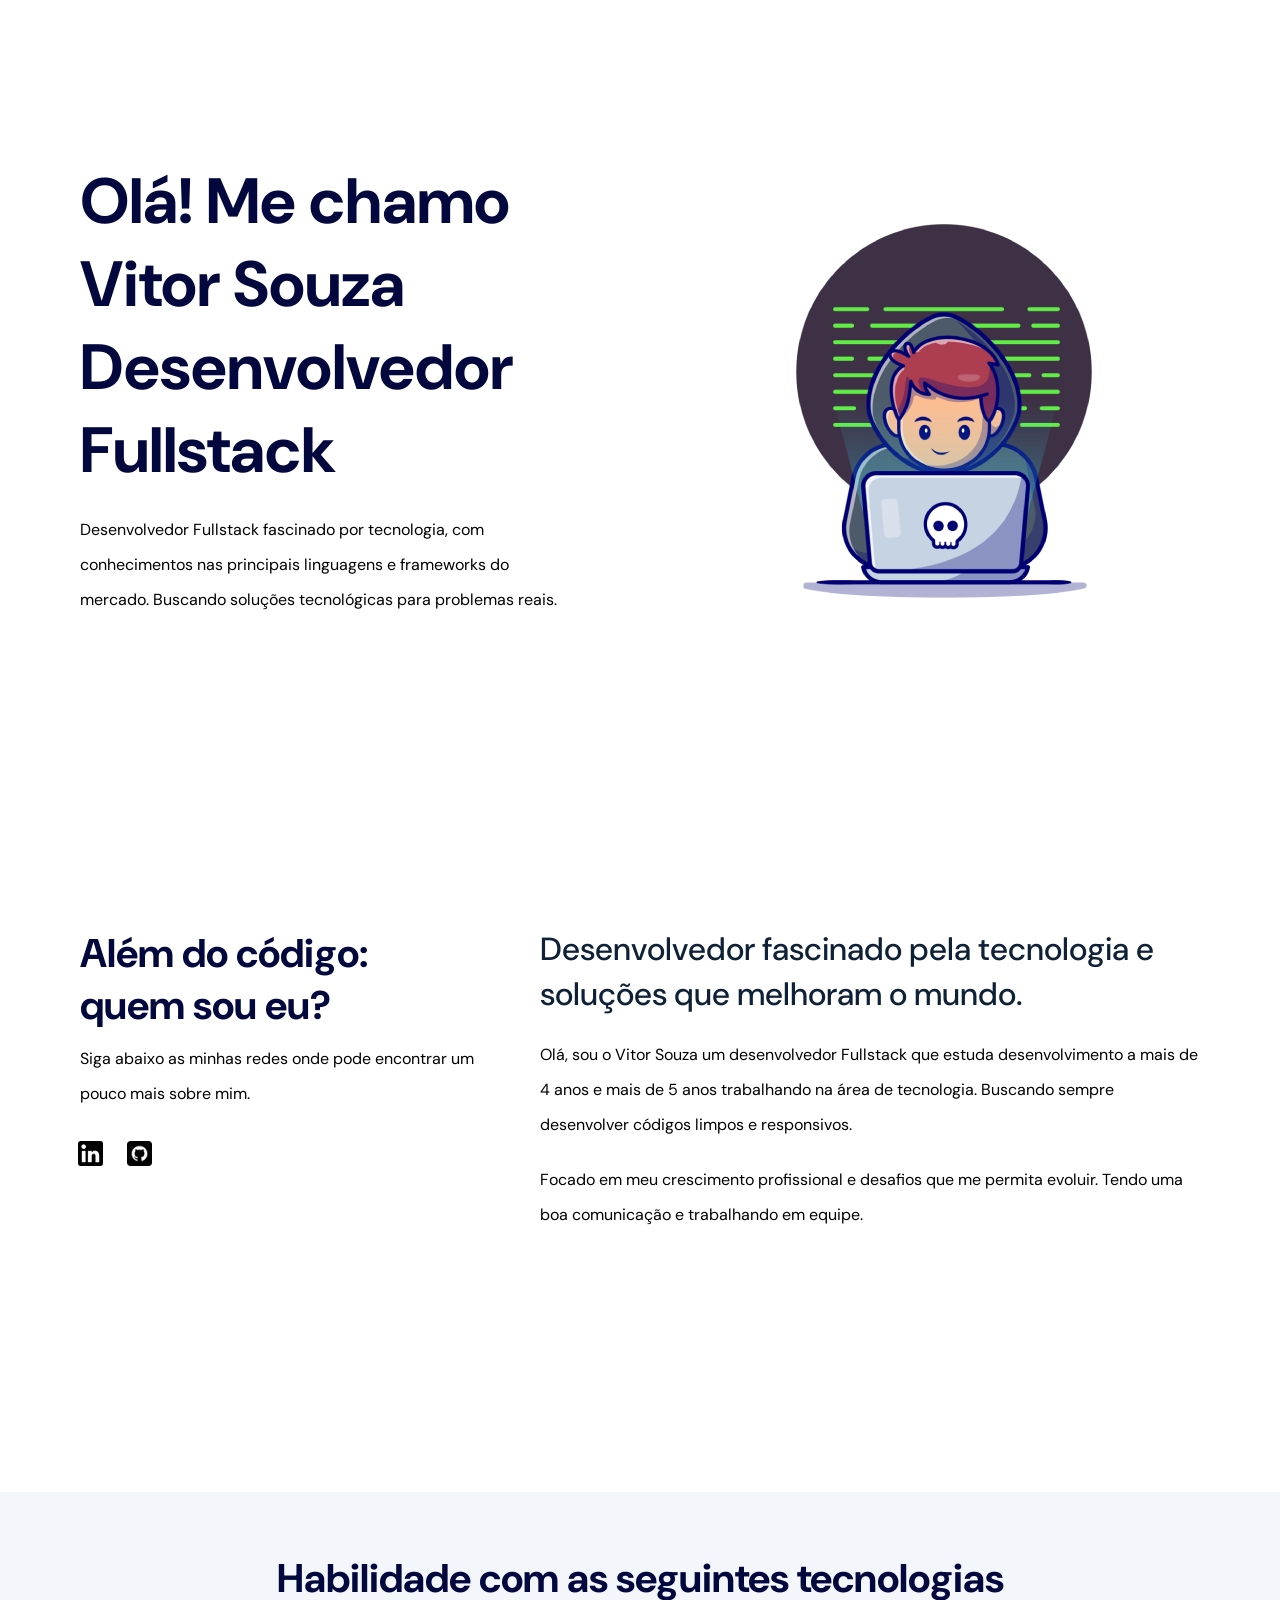
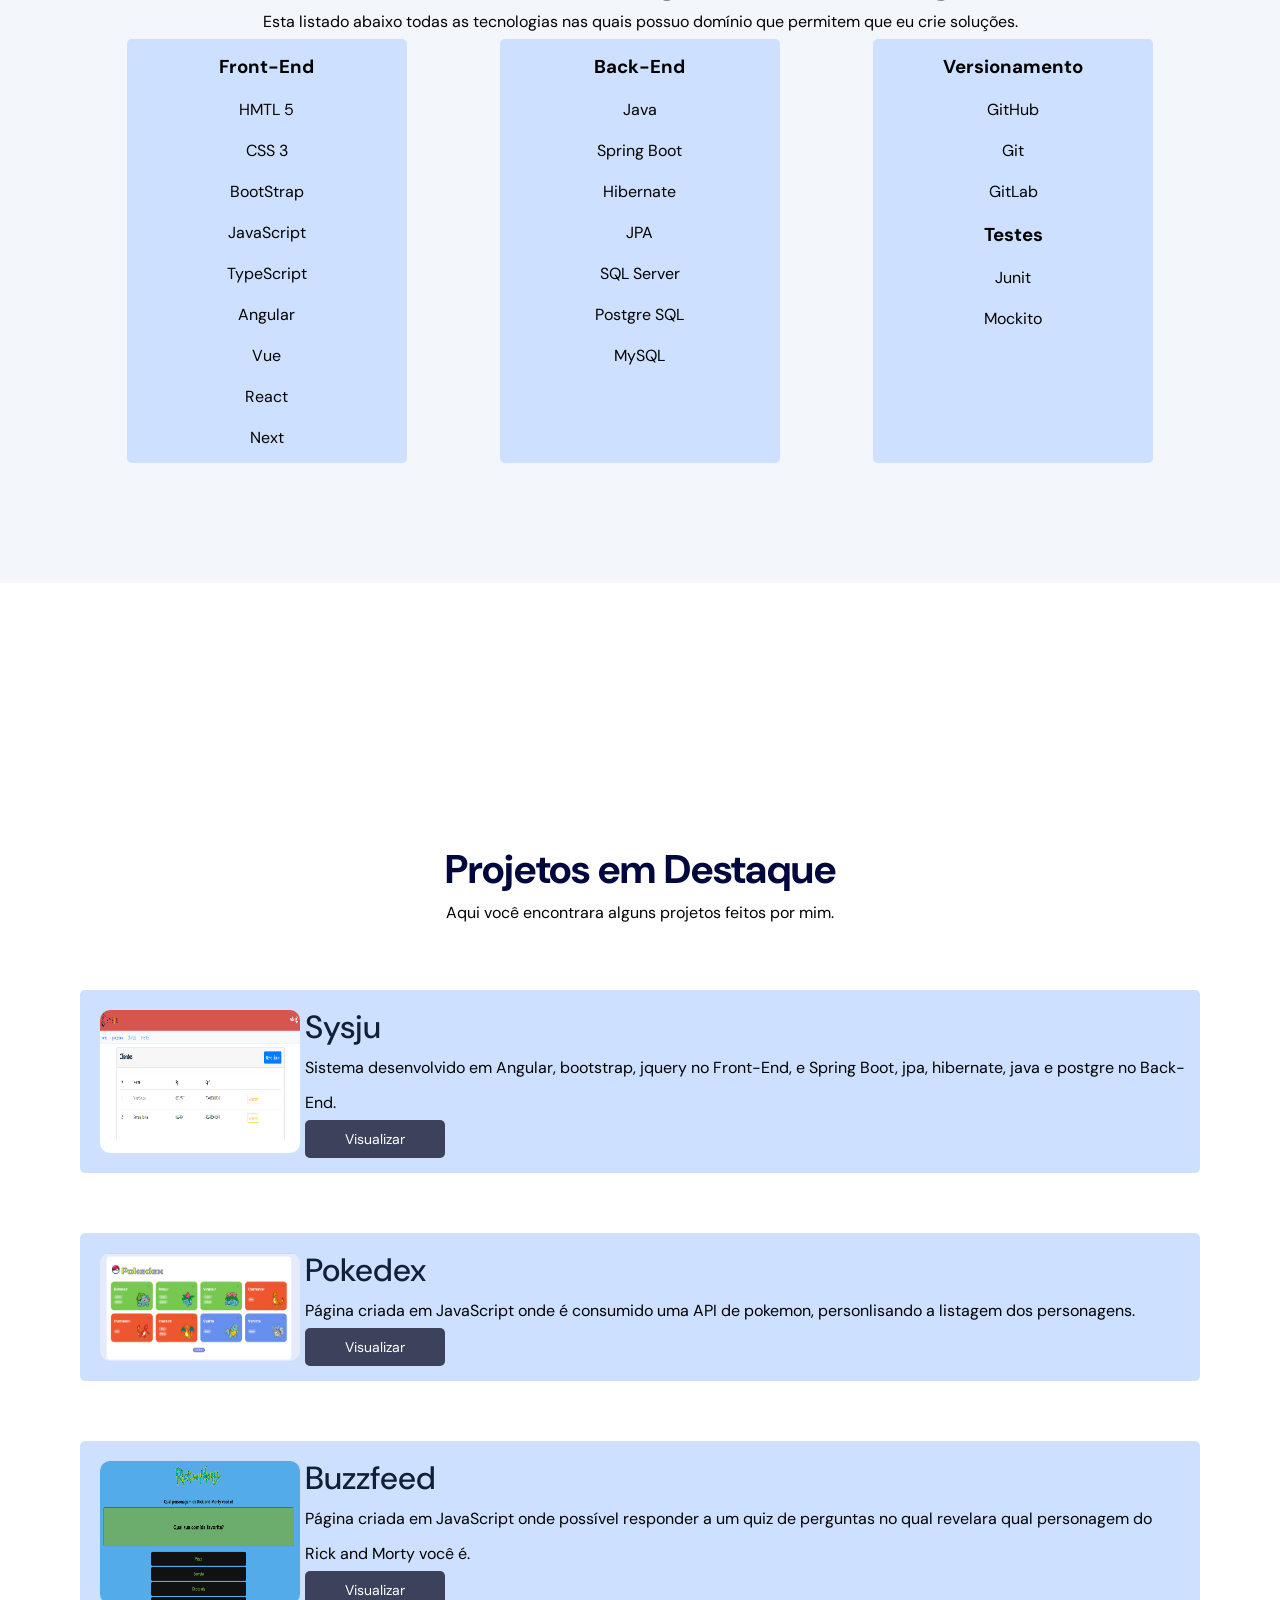
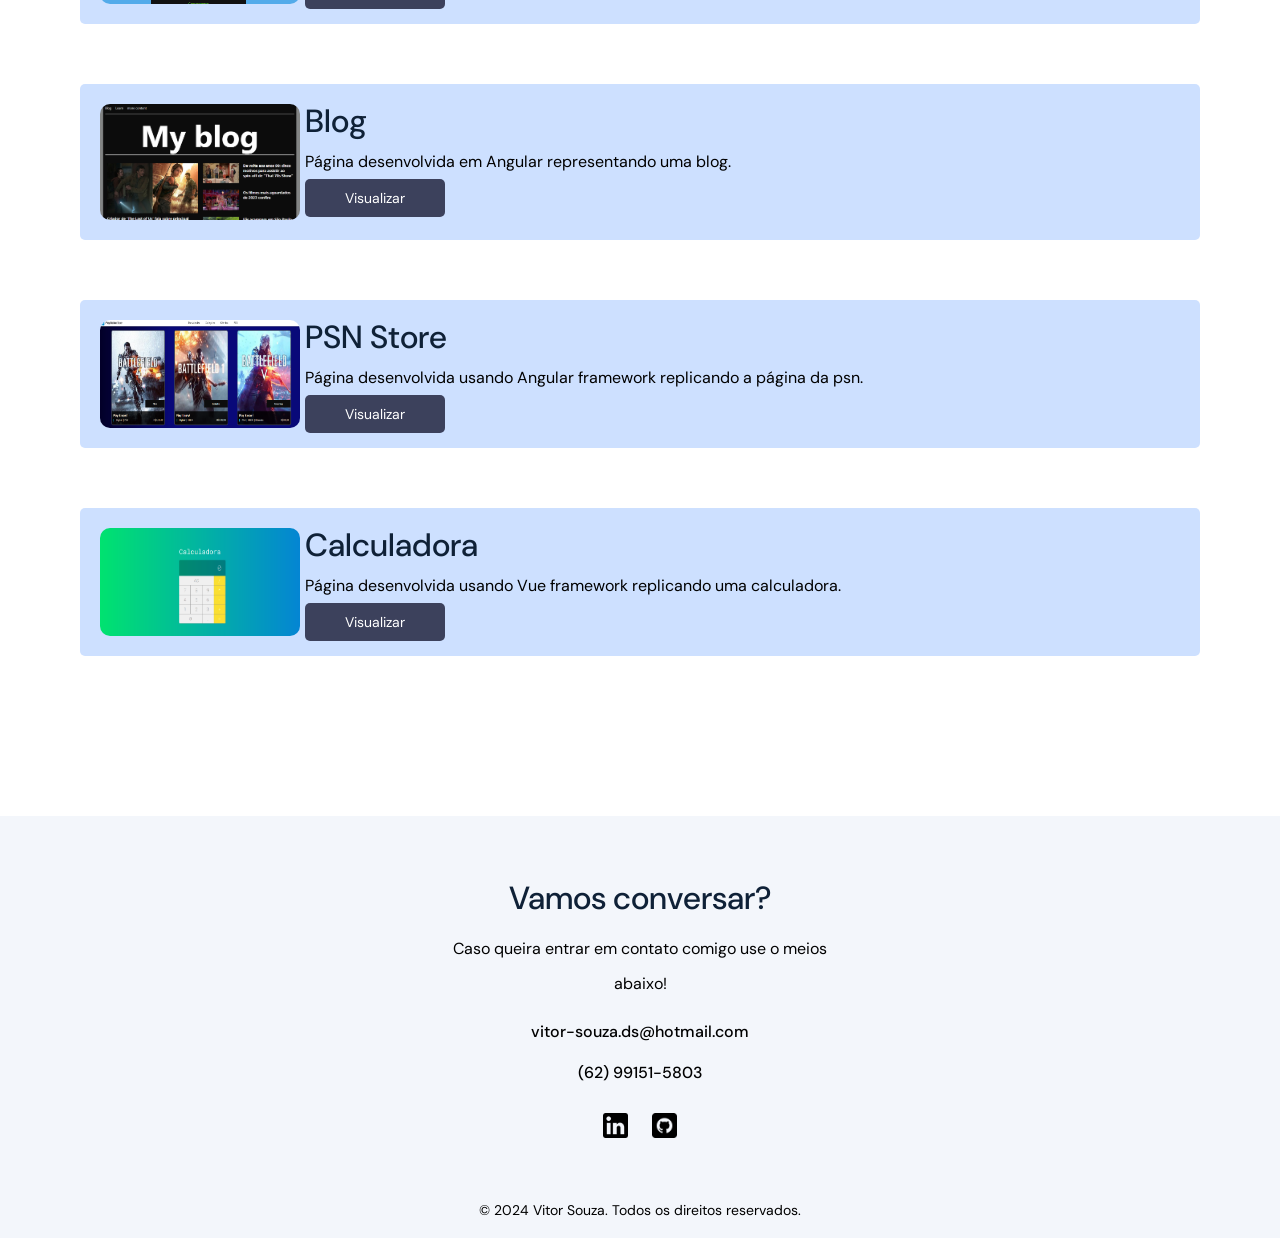
==== commit 09c97434: "add projeto vue" ====
--- a/index.html
+++ b/index.html
@@ -71,6 +71,10 @@
                         <li>JavaScript</li>
                         <li>TypeScript</li>
                         <li>Angular</li>
+                        <li>Vue</li>
+                        <li>React</li>
+                        <li>Next</li>
+                        
                     </ul>
                 </div>
                 <div class="skills__habilites">
@@ -150,6 +154,14 @@
                     <a href="https://vitorsdl.github.io/angular-psn-store/"><button class="btn btn-primary">Visualizar</button></a>
                 </div>
             </li>
+            <li>
+                <img src="img/vue-calculadora.png" alt="foto projeto">
+                <div class="projects__card">
+                    <h3 class="tertiary-title">Calculadora</h3>
+                    <p>Página desenvolvida usando Vue framework replicando uma calculadora.</p>
+                    <a href="https://vitorsdl.github.io/vue-calculadora/"><button class="btn btn-primary">Visualizar</button></a>
+                </div>
+            </li>            
         </ul>
     </section>
 
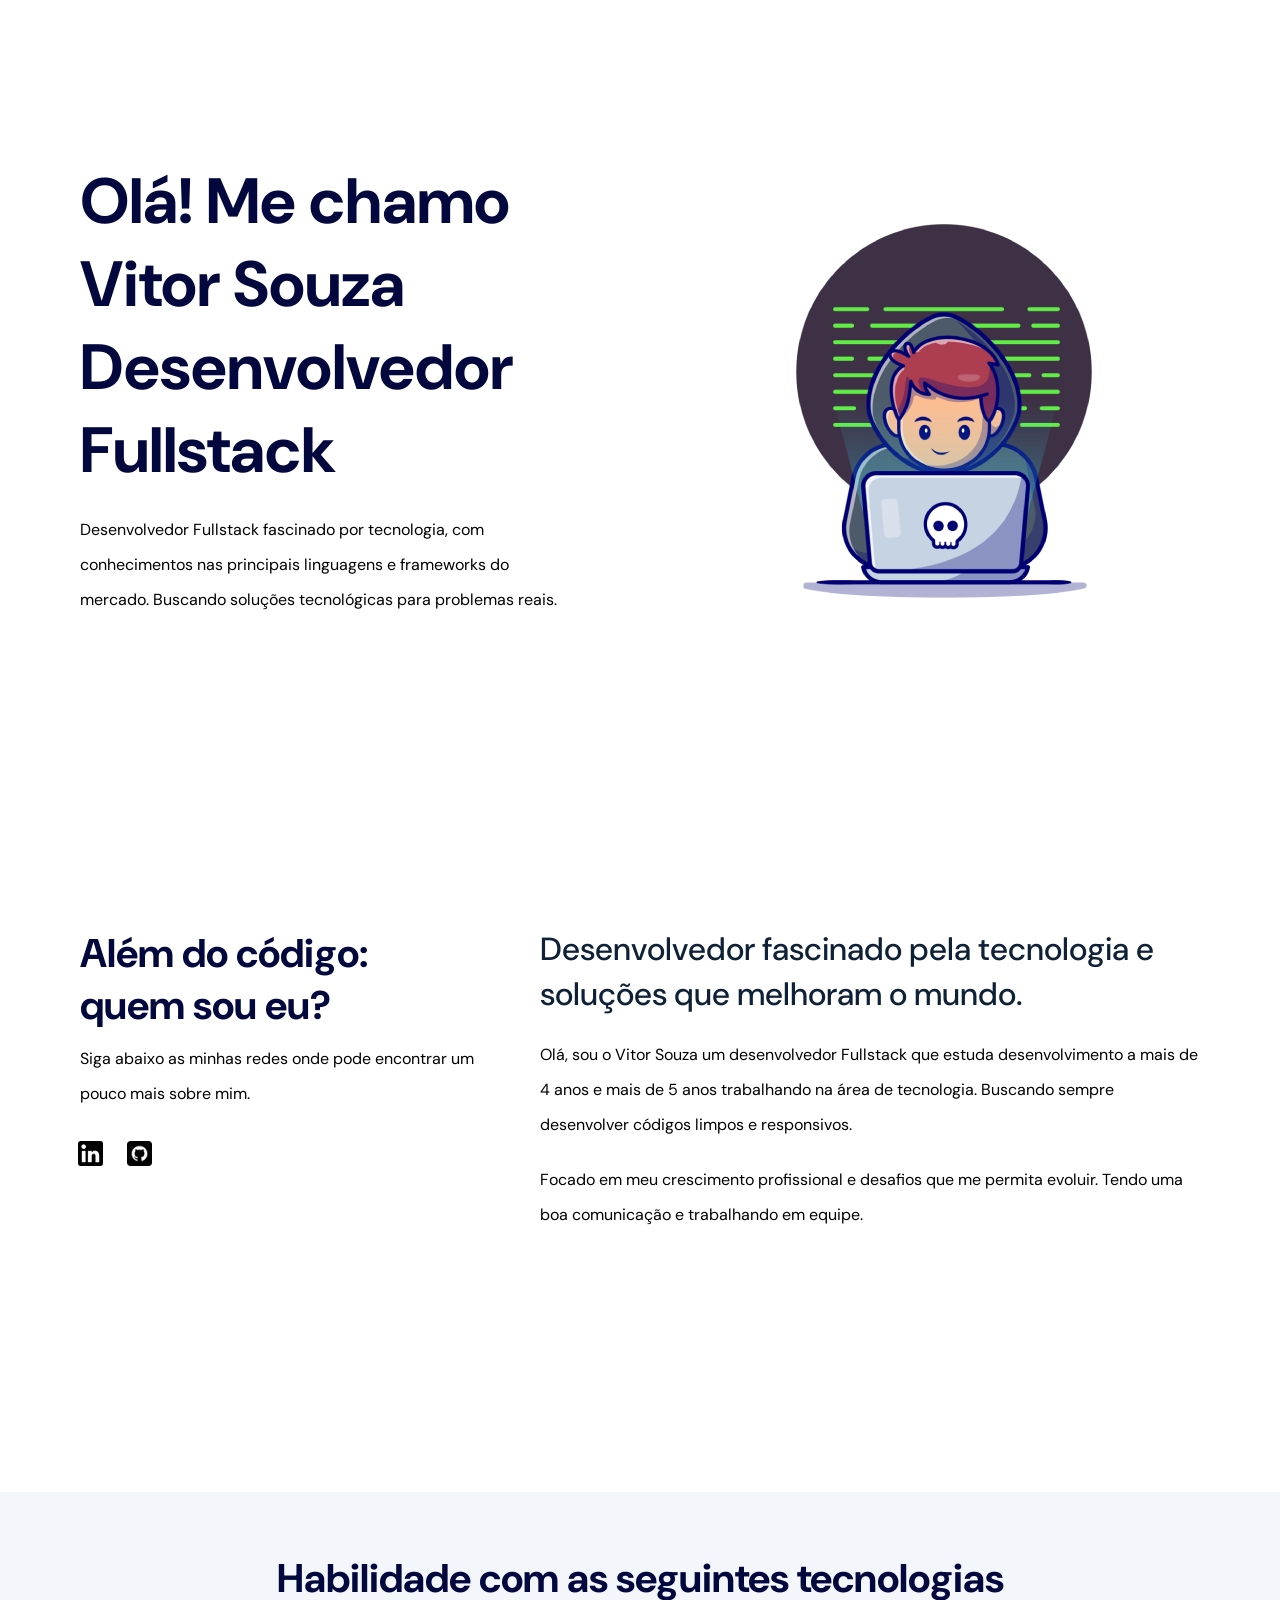
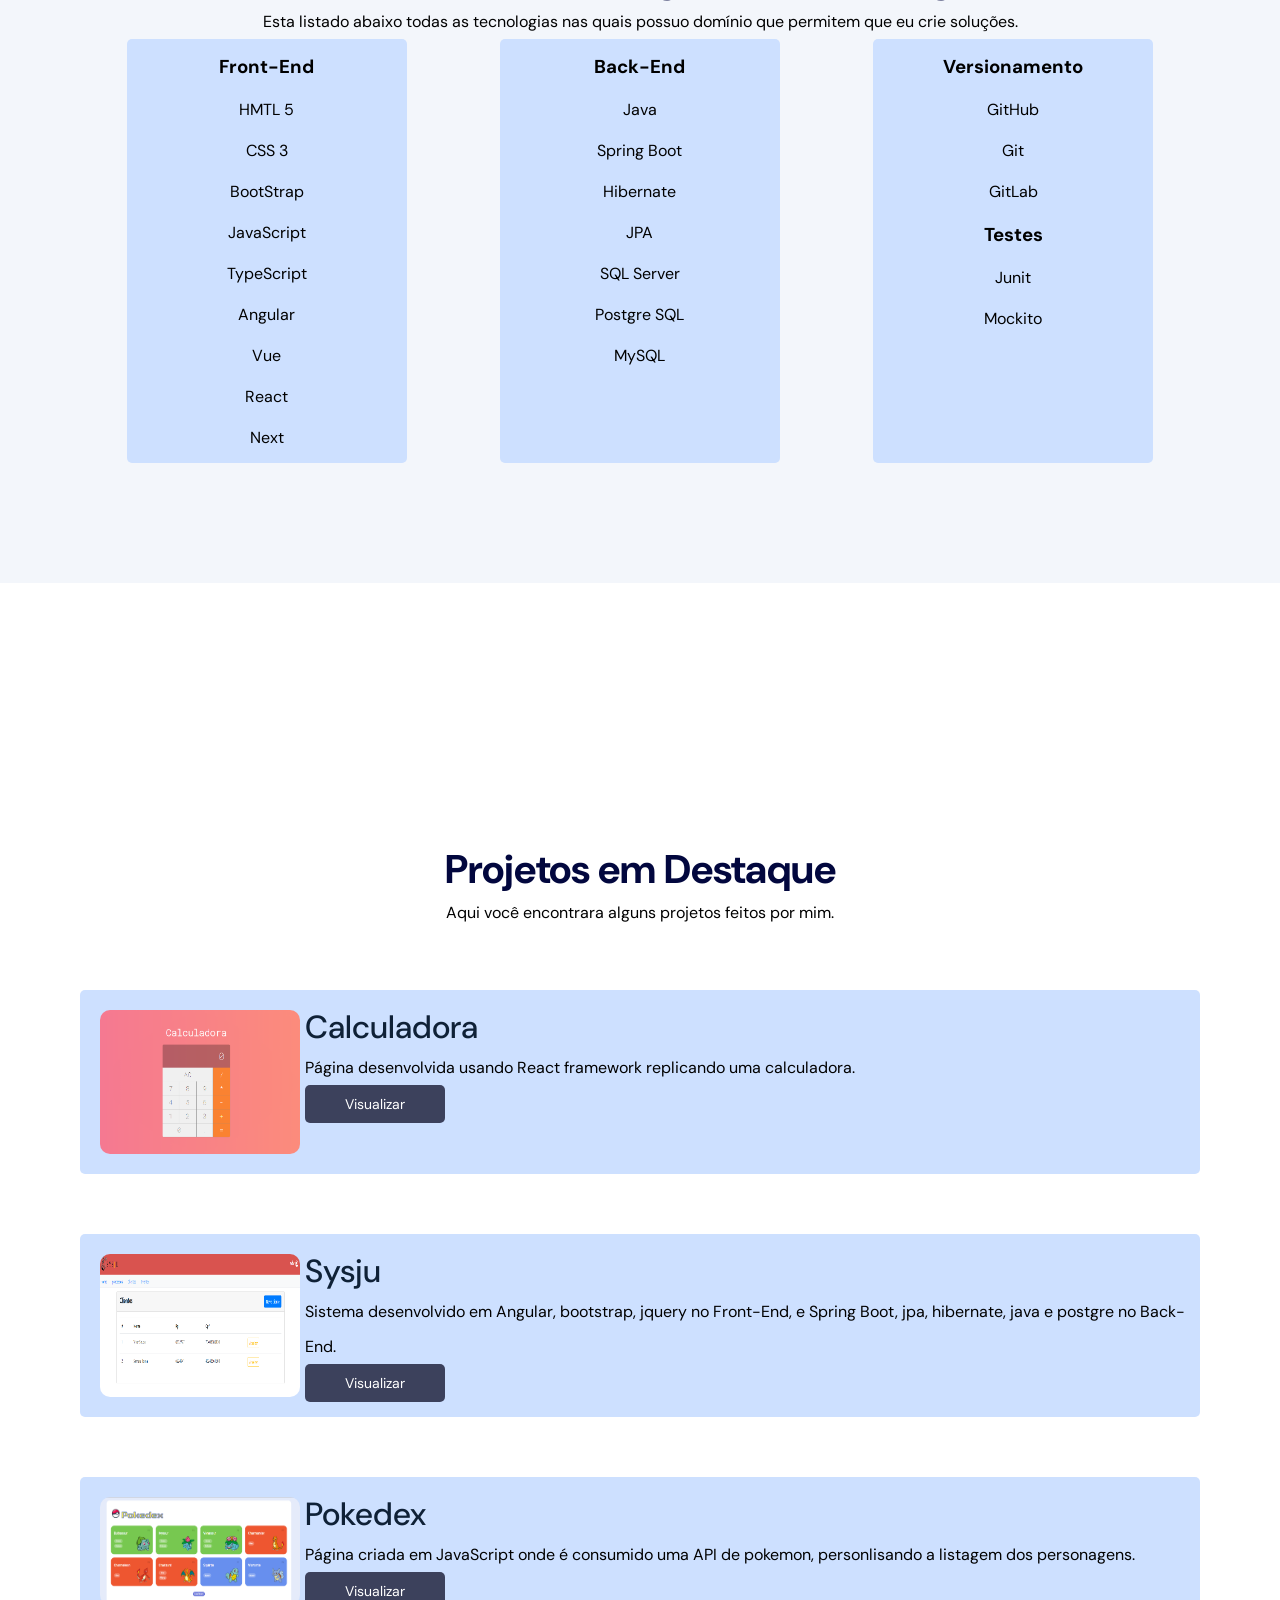
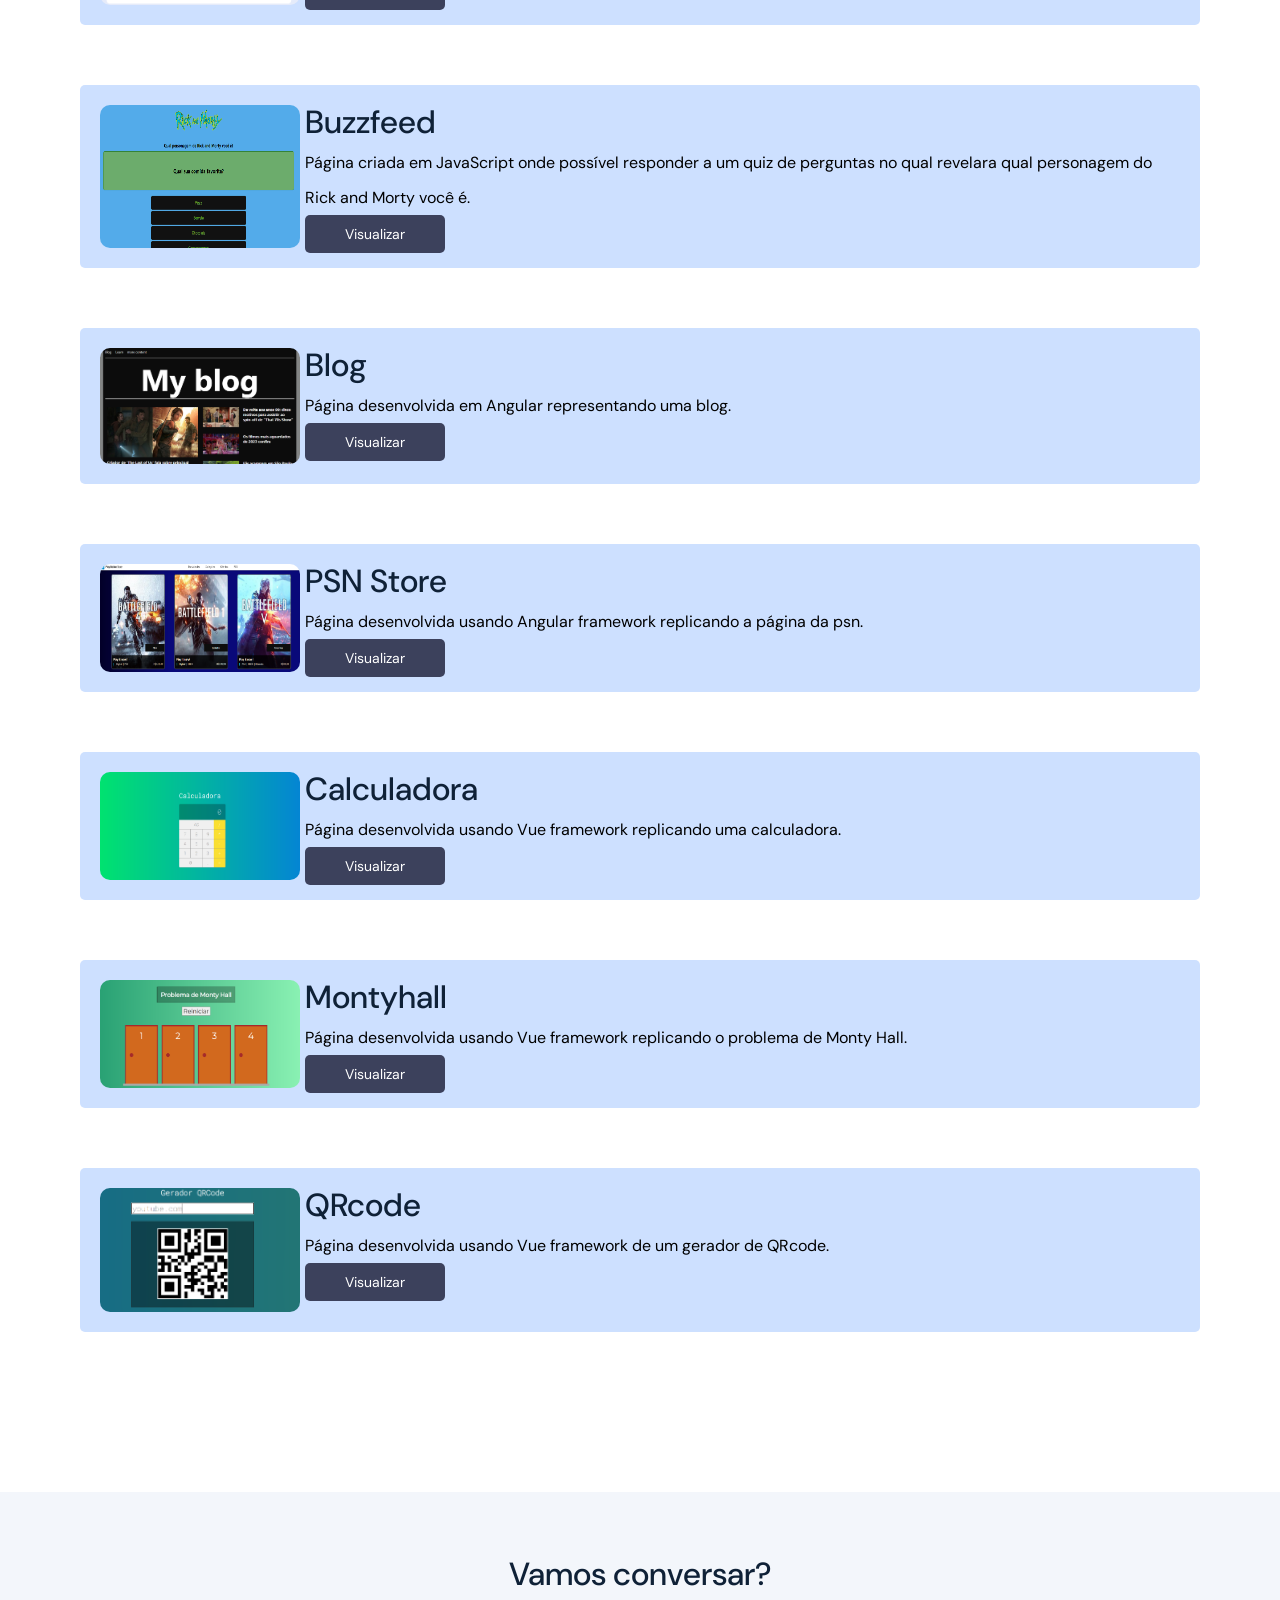
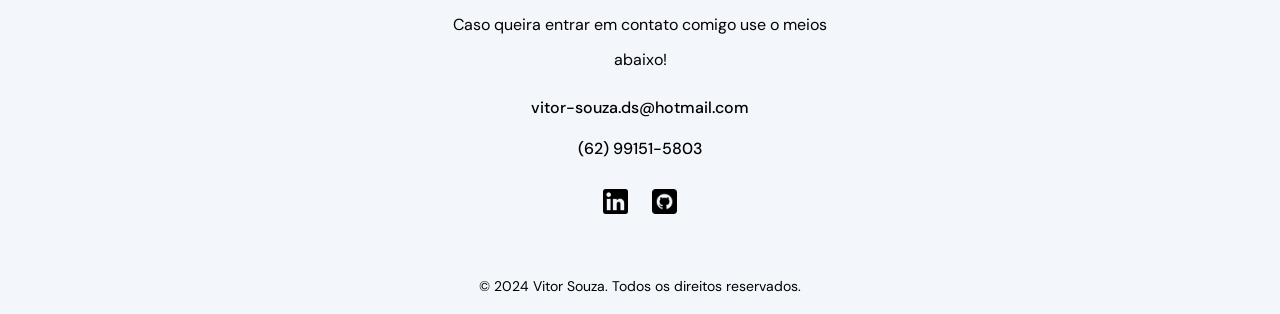
==== commit 77047deb: "Add novos projetos" ====
--- a/index.html
+++ b/index.html
@@ -114,6 +114,15 @@
         </div>
         <ul>
             <li>
+                <img src="img/react-calculadora.png" alt="foto projeto">
+                <div class="projects__card">
+                    <h3 class="tertiary-title">Calculadora</h3>
+                    <p>Página desenvolvida usando React framework replicando uma calculadora.</p>
+                    <a href="https://vitorsdl.github.io/react-calculadora/"><button class="btn btn-primary">Visualizar</button></a>
+                </div>
+                
+            </li>
+            <li>
                 <img src="img/Sysju.png" alt="foto projeto">
                 <div class="projects__card">
                     <h3 class="tertiary-title">Sysju</h3>
@@ -161,7 +170,23 @@
                     <p>Página desenvolvida usando Vue framework replicando uma calculadora.</p>
                     <a href="https://vitorsdl.github.io/vue-calculadora/"><button class="btn btn-primary">Visualizar</button></a>
                 </div>
-            </li>            
+            </li>
+            <li>
+                <img src="img/vue-montyhall.png" alt="foto projeto">
+                <div class="projects__card">
+                    <h3 class="tertiary-title">Montyhall</h3>
+                    <p>Página desenvolvida usando Vue framework replicando o problema de Monty Hall.</p>
+                    <a href="https://vitorsdl.github.io/vue-montyhall/"><button class="btn btn-primary">Visualizar</button></a>
+                </div>
+            </li>
+            <li>
+                <img src="img/vue-qrcode.png" alt="foto projeto">
+                <div class="projects__card">
+                    <h3 class="tertiary-title">QRcode</h3>
+                    <p>Página desenvolvida usando Vue framework de um gerador de QRcode.</p>
+                    <a href="https://vitorsdl.github.io/vue-qrcode/"><button class="btn btn-primary">Visualizar</button></a>
+                </div>
+            </li>
         </ul>
     </section>
 
